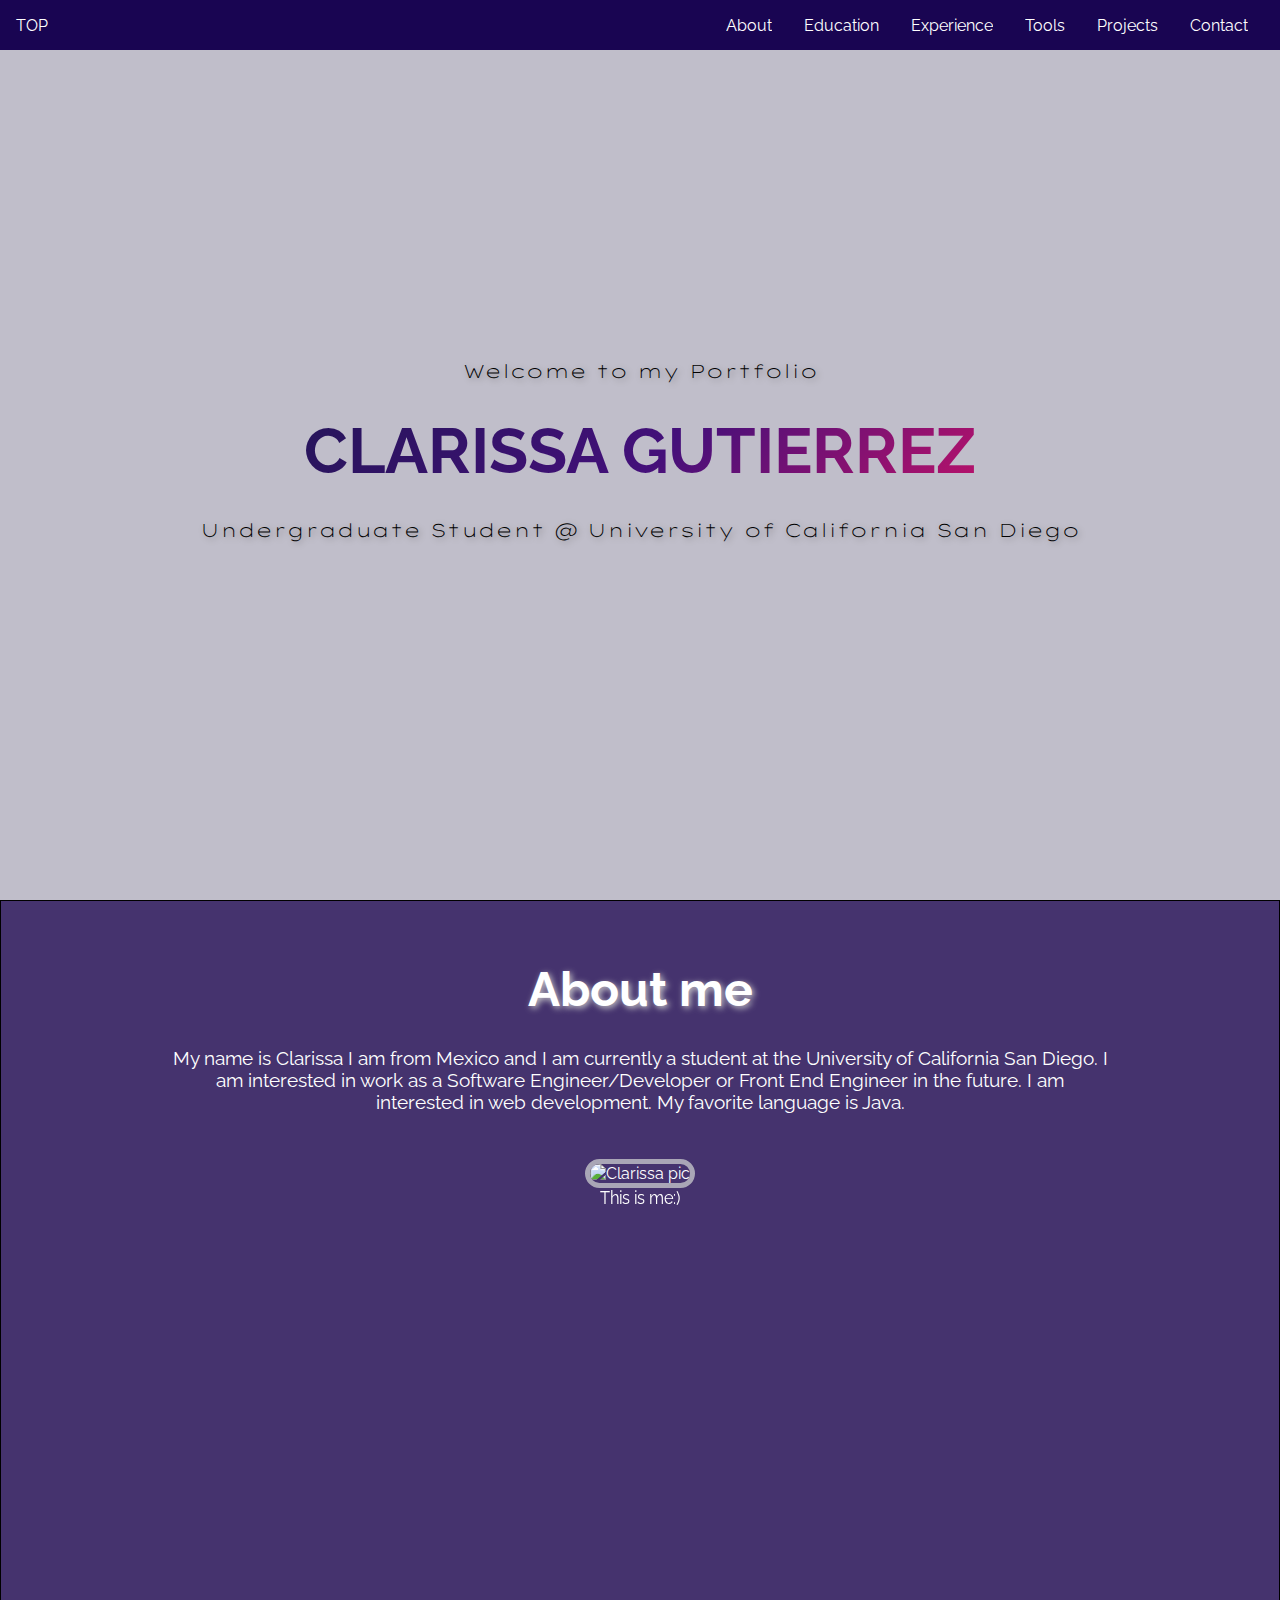
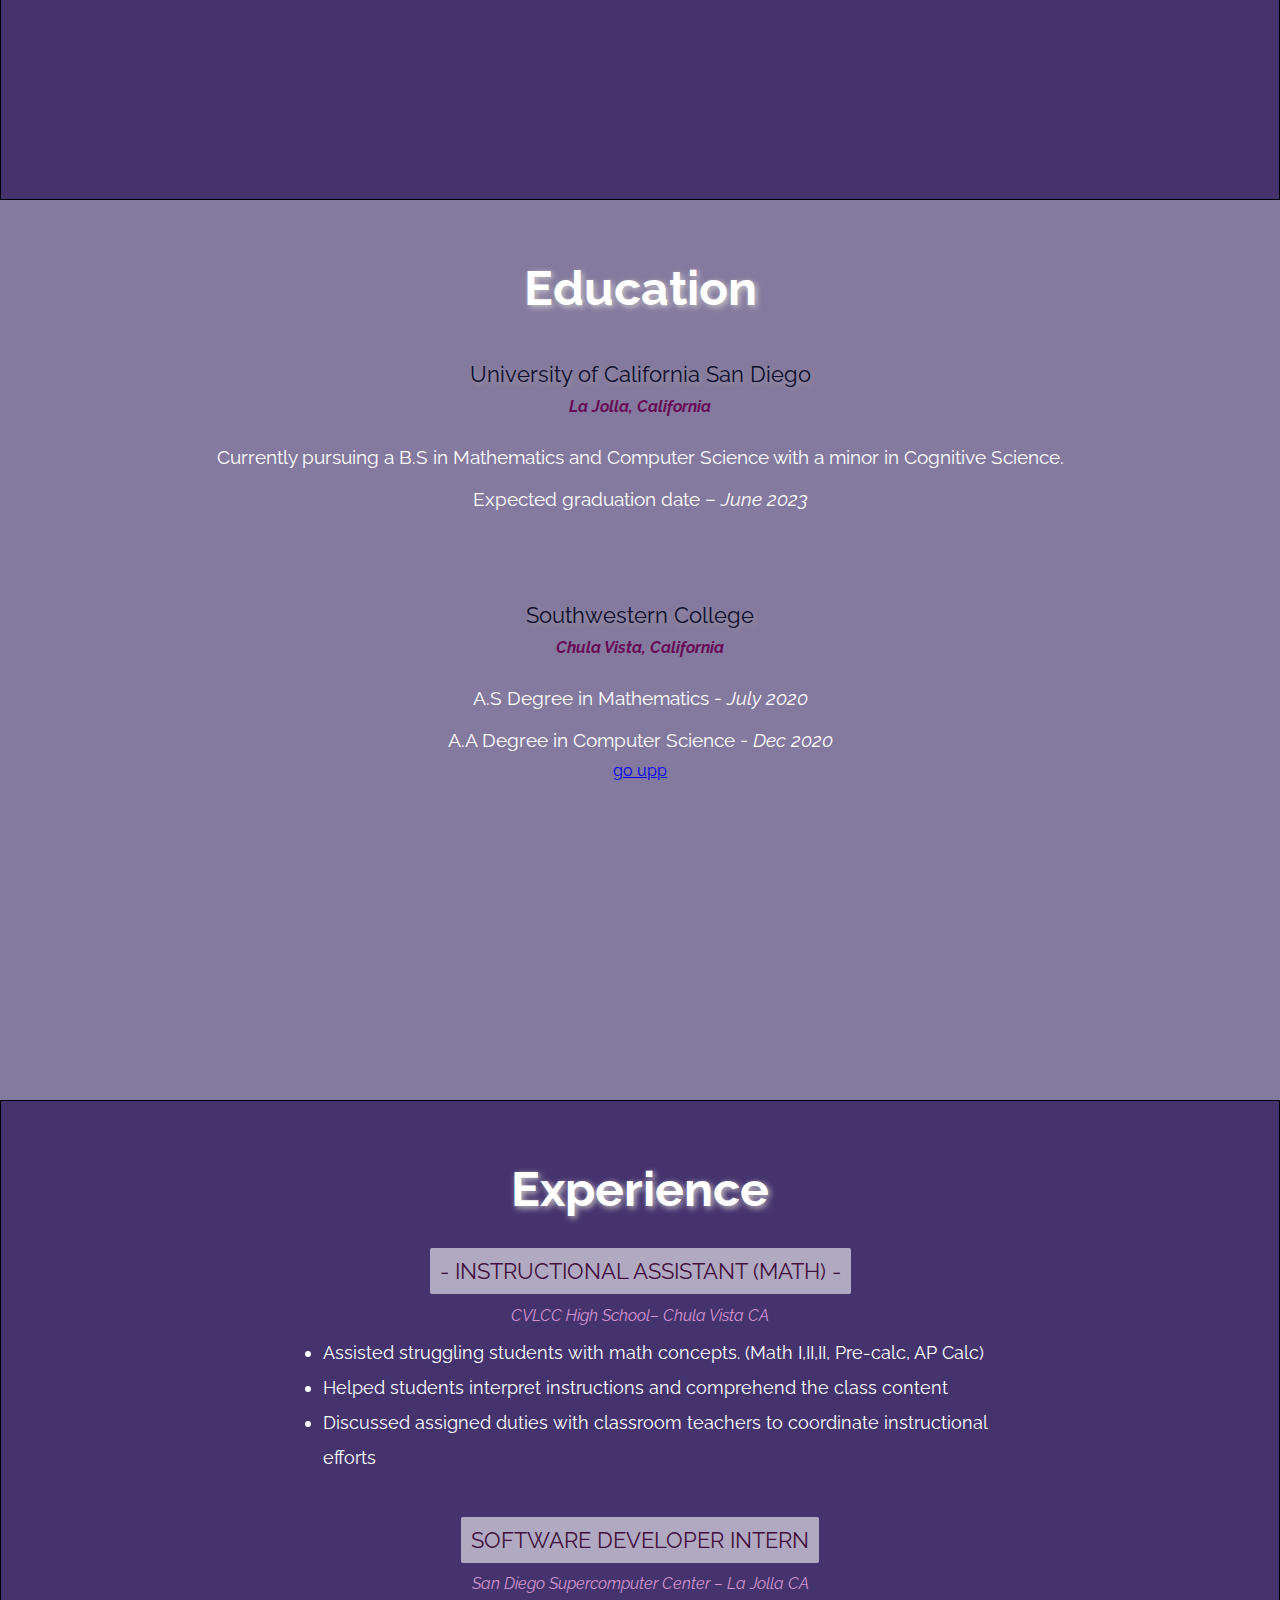
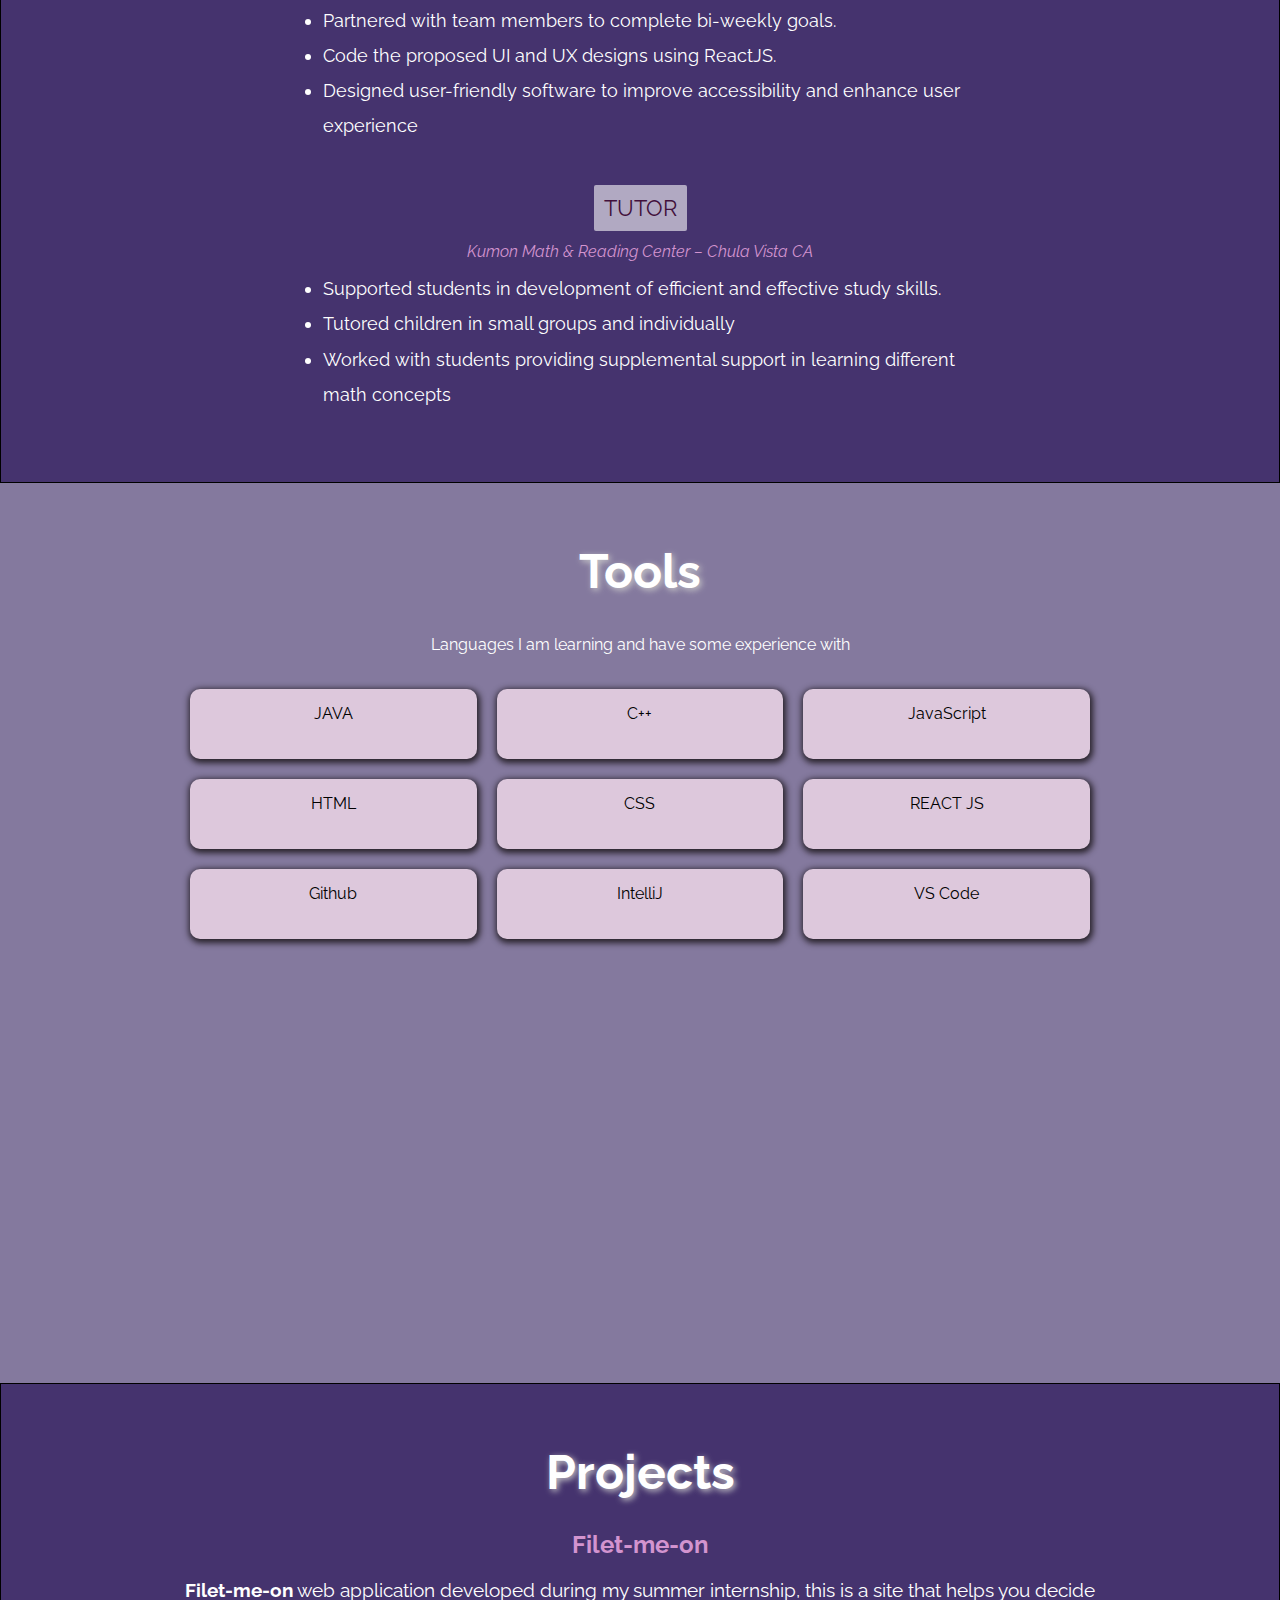
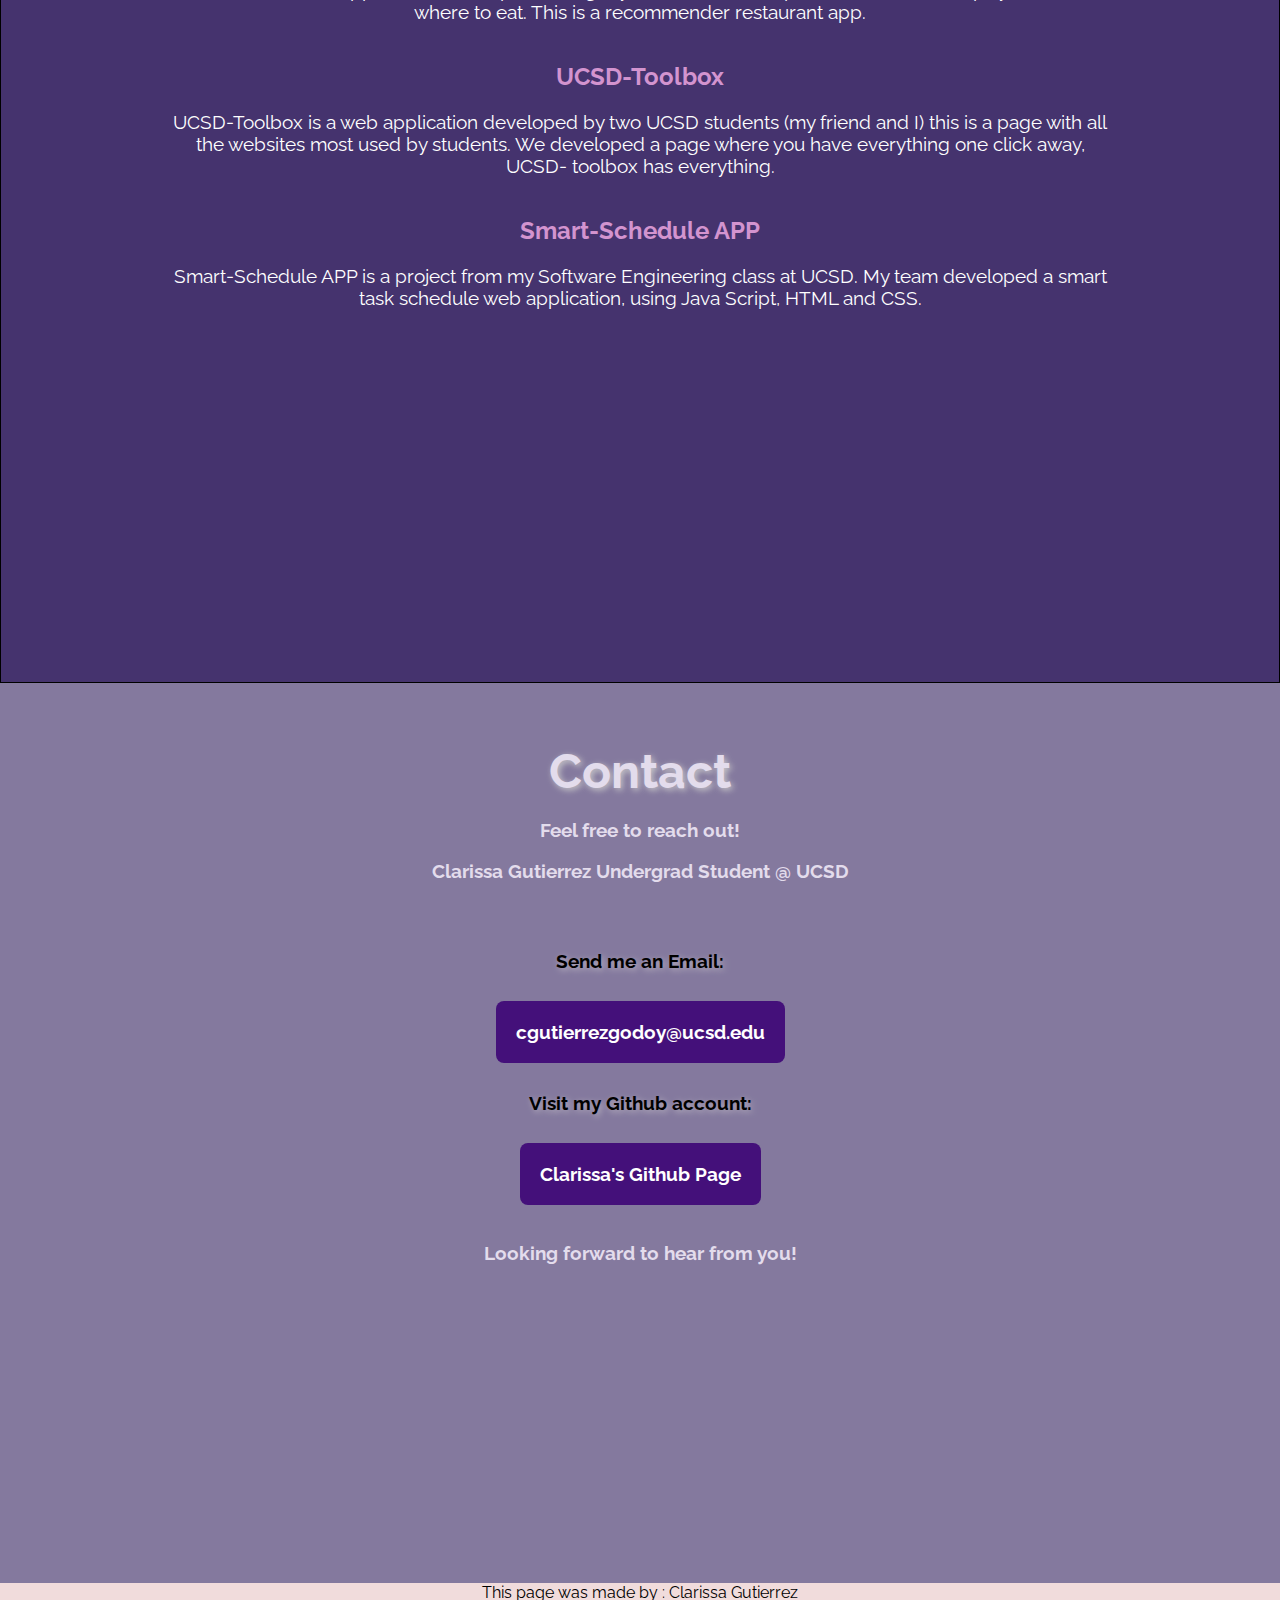
==== index.html @ 42a51a46 "changes to page with css" ====
<!DOCTYPE html>
<html lang="en">

<head>
    <meta charset="UTF-8">
    <meta name="viewport" content="width=device-width, initial-scale=1.0">
    
    <title>Clarissa's Portfolio</title>
    <link rel="icon"  href="sunfloweer.jpg">
    <link rel="stylesheet" href="sty.css" />

    <style>
        table,th,td {
            border: 1px black solid;
        }
        /* body{
            position: absolute;
        } */
    </style>
</head>

<body>
    <header>
        <!-- <nav class="navbar">
            <a href="#About">About</a>
            <a href="#Education">Education</a>
            <a href="#Experience">Experience</a>
            <a href="#Skills">Skills</a>
            <a href="#Projects">Projects</a>
            <a href="#Contact">Contact</a>

        </nav> -->
        <section class="top-nav">
            <div><a href="#" class="topp">TOP</a></div>
            <input id="menu-toggle" type="checkbox" />
            <label class='menu-button-container' for="menu-toggle">
            <div class='menu-button'></div>
            </label>
            <ul class="menu">
                <li><a href="#About">About</a></li>
                <li> <a href="#Education">Education</a></li>
                <li><a href="#Experience">Experience</a></li>
                <li><a href="#Tools">Tools</a></li>
                <li><a href="#Projects">Projects</a></li>
                <li><a href="#Contact">Contact</a></li>
            </ul>
          </section>

        <!-- <nav class="navbar2">
            <ul class="nav-list">
                <li class="list-item" ><a href="#About">About</a></li>
                <li class="list-item"> <a href="#Education">Education</a></li>
                <li class="list-item" ><a href="#Experience">Experience</a></li>
                <li class="list-item"><a href="#Projects">Projects</a></li>
                <li class="list-item"><a href="#Contact">Contact</a></li>
            </ul>
        </nav> -->
  
    </header>

    <main>
    <div id="welcome">
        <h3 class="wel-mini">Welcome to my Portfolio </h3>
        <!-- <h1 class="name"> Clarissa Gutierrez </h1> -->
        <h1 class="animate-charcter"> Clarissa Gutierrez</h1>
        <h3 class="wel-mini">Undergraduate Student @ University of California San Diego</h3>
    </div>

        <!-- <a href="experiments.html">Experiments (all extra tags in here)</a> -->
        <section id="About">
            <h2>About me</h2>
            <p class="text">My name is Clarissa I am from Mexico and I am currently a student at the University of California San Diego. I am interested in 
                work as a Software Engineer/Developer or Front End Engineer in the future. I am interested in web development. My favorite 
            language is Java.</p>

            <figure>
                <img src="SS.png" alt="Clarissa pic" width="205" height="250" class="pic">
                <figcaption>This is me:)</figcaption>
            </figure>
        </section>

        <section id="Education">
            <h2>Education </h2>
            <h3 class="unis">University of California San Diego</h3>
            <h4 class="location">La Jolla, California</h4>
            <p class="text" >Currently pursuing a <span>B.S in Mathematics and Computer Science</span> with a minor in Cognitive
                Science.
            </p>
            <p class="text">Expected graduation date – <i>June 2023</i></p>
            <br><br><br>

            <h3 class="unis">Southwestern College</h3>
            <h4 class="location">Chula Vista, California </h4>
            <p class="text"> A.S Degree in Mathematics - <i>July 2020</i> </p>
            <p class="text"> A.A Degree in Computer Science - <i>Dec 2020</i></p>


            <a href=#> go upp</a>
            
        </section>
        

        <section id="Experience">
            <h2>Experience</h2>
                <h4 class="job-title"><span> - INSTRUCTIONAL ASSISTANT (MATH) - </span></h4>
                <em class="place">CVLCC High School– Chula Vista CA</em>
                <ul class="box">
                    <li>Assisted struggling students with math concepts. (Math I,II,II, Pre-calc, AP Calc)</li>
                    <li>Helped students interpret instructions and comprehend the class content </li>
                    <li>Discussed assigned duties with classroom teachers to coordinate instructional efforts</li>
                </ul>

                <h4 class="job-title"><span>SOFTWARE DEVELOPER INTERN</span> </h4>
                <em class="place">San Diego Supercomputer Center – La Jolla CA</em>
                <ul class="box">
                    <li>Partnered with team members to complete bi-weekly goals.</li>
                    <li>Code the proposed UI and UX designs using ReactJS.</li>
                    <li>Designed user-friendly software to improve accessibility and enhance user experience</li>
                </ul>

                <h4 class="job-title"><span>TUTOR</span></h4>
                <em class="place">Kumon Math & Reading Center – Chula Vista CA</em>
                <ul class="box">
                    <li>Supported students in development of efficient and effective study skills.</li>
                    <li>Tutored children in small groups and individually</li>
                    <li>Worked with students providing supplemental support in learning different math concepts</li>
                </ul>

        </section>


        <section id="Tools">
            <h2>Tools</h2>
            <p>Languages I am learning and have some experience with</p>
            <!-- <ul>
                <li>Team Collaboration</li>
                <li>Software: Intellij, Eclipse,  VS Code </li>
                <li>GIT </li>
                <li>Bilingual</li>
            </ul> -->
            <br>


             <div class="card-container">
                 <div class="card">
                     <!-- <picture>
                        <img src="Logos/JAVA.png" alt="Java" width="100px" height="130px" >
                    </picture> -->
                     <p class="na"> JAVA</p>
                 </div>

                 <div class="card">
                    <p> C++</p>
                </div>
                <div class="card">
                    <p> JavaScript</p>
                </div>
                <div class="card">
                    <p> HTML</p>
                </div>
                <div class="card">
                    <p> CSS</p>
                </div>
                <div class="card">
                    <p> REACT JS</p>
                </div>
                <div class="card">
                    <p> Github </p>
                </div>
                <div class="card">
                    <p>IntelliJ</p>
                </div>
                <div class="card">
                    <p> VS Code</p>
                </div>

             </div>

        </section>


        <section id="Projects">
            <h2>Projects</h2>
            <h3 class="proj-name">Filet-me-on</h3>
                <p class="text"> <b>Filet-me-on</b> web application developed during my summer internship, this is a site that
                    helps you decide where to eat. This is a recommender restaurant app.</p><br>
            <h3 class="proj-name">UCSD-Toolbox</h3>
                <p class="text"> UCSD-Toolbox is a web application developed by two UCSD students (my friend and I) this is
                    a page with all the websites most used by students. We developed a page where you have
                    everything one click away, UCSD- toolbox has everything.</p><br>
            <h3 class="proj-name">Smart-Schedule APP</h3>
                <p class="text"> Smart-Schedule APP is a project from my Software Engineering class at UCSD. My
                team developed a smart task schedule web application, using Java Script, HTML and CSS.</p>

        </section>




        <section id="Contact">
            <h2>Contact</h2>

            <h3>Feel free to reach out!</h3><br>
            <h3>Clarissa Gutierrez Undergrad Student @ UCSD</h3>
            <br><br>
            <h3 class="personal">Send me an Email: </h3><br>
                <h3><a class="personal-data" href="mailto:cgutierrezgodoy@ucsd.edu">cgutierrezgodoy@ucsd.edu</a></h3>
                <br>
            

            <h3 class="personal" >Visit my Github account:</h3><br>
            <h3 ><a class="personal-data" href="https://github.com/clarissagtz"> Clarissa's Github Page</a></h3>

            <br><br>
            <br>
            <h3>Looking forward to hear from you!</h3>
        </section>
        
    </main>

    <footer>
        This page was made by : Clarissa Gutierrez
    </footer>


</body>

</html>
---- sty.css ----
@import url('https://fonts.googleapis.com/css2?family=Noto+Sans+Symbols+2&&family=Lexend+Zetta:wght@100;200;400&family=Mulish:wght@500;700&family=Quicksand:wght@300;600&family=Raleway:wght@100;300&display=swap');
:root{
    --onecolor: #ffffff;
}
*, *::before, *::after {
    box-sizing: border-box;
  }

  /*this works for hamburger menu */
  .top-nav {
    display: flex;
    flex-direction: row;
    align-items: center;
    justify-content: space-between;
    background-color: #190552;
    --background: linear-gradient(to left,  #190552, #ff1361 );
    color: #FFF;
    height: 50px;
    padding: 1em;
    position: fixed;
    width: 100%;
  }
  
  .menu {
    display: flex;
    flex-direction: row;
    list-style-type: none;
    margin: 0;
    padding: 0;
    
  }
  .menu > li {
    margin: 0 1rem;
    overflow: hidden;
    --background-color: #d394cf;
  }
  .menu li a{
    color: white;
    text-decoration: none;
  }
  .menu li a:hover{
    --background-color: #d394cf;
    color:#d394cf;
    text-decoration: none;
  }    
  
  /* menu icon when page is small */
  .menu-button-container {
    display: none;
    height: 100%;
    width: 30px;
    cursor: pointer;
    flex-direction: column;
    justify-content: center;
    align-items: center;
  }
  
  #menu-toggle {
    display: none;
  }
  
  .menu-button,
  .menu-button::before,
  .menu-button::after {
    display: block;
    background-color: #fff;
    position: absolute;
    height: 4px;
    width: 30px;
    transition: transform 400ms cubic-bezier(0.23, 1, 0.32, 1);
    border-radius: 2px;
  }
  
  .menu-button::before {
    content: "";
    margin-top: -8px;
  }
  
  .menu-button::after {
    content: "";
    margin-top: 8px;
  }
  
  #menu-toggle:checked + .menu-button-container .menu-button::before {
    margin-top: 0px;
    transform: rotate(405deg);
  }
  
  #menu-toggle:checked + .menu-button-container .menu-button {
    background: rgba(255, 255, 255, 0);
  }
  
  #menu-toggle:checked + .menu-button-container .menu-button::after {
    margin-top: 0px;
    transform: rotate(-405deg);
  }

   /*END of hamburger menu */
   .topp{
     text-decoration: none;
     color:white;
   }
   .topp:hover{
     color:#d394cf;
   }


    footer{
        text-align: center;
        background-color: rgb(241, 220, 220);
    }
    /* maybe update this in experiments
    transform and transitio*/
    figcaption{
        transform: scaleY(1.1);   
    }

.animate-charcter
{
    text-transform: uppercase;
    background-image: linear-gradient(
        -225deg,
        #231557 0%,
        #44107a 29%,
        #ff1361 67%,
        #312061 100%
    );
    background-size: auto auto;
    background-clip: border-box;
    background-size: 200% auto;
    color: #fff;
    background-clip: text;

    -webkit-background-clip: text;
    -webkit-text-fill-color: transparent;
    animation: textclip 2s linear infinite;
    display: inline-block;
    font-size: 4rem;
    padding-top: 30px;
    padding-bottom: 30px;

  /* border: 2px solid red; */
}
@keyframes textclip {
  to {
    background-position: 200% center;
  }
}
body{
    margin:0;
    /* font-family: "Quicksand", serif; */
    font-family: "Raleway", serif; 
}
.pic{
    border-radius: 100px;
    border: 5px solid rgb(169, 166, 182);
    margin-top: 20px;
}
#welcome{
    margin: 0px;
    height: 100vh;
    --background-image: url(color.png);
    
    background-color: rgb(192, 190, 202);
    font-family: "Raleway", serif;
    color:black;
    background-size: cover;
    background-position: center;
    background-repeat: no-repeat;
    display: flex;
    flex-direction: column;
    align-items: center;
    justify-content: center;
}
h1, h2, h3{
    margin:0;
}
.wel-mini{
    font-family: 'Lexend Zetta';
    font-weight: 200;
    margin:0;
    text-shadow: 2px 2px 6px #848086;
    --border: 3px solid blue;
}
#About, #Experience, #Projects{
    text-align: center;
    padding: 120px 50px 120px 50px;
    border: 1px solid black;
    background-color: rgb(69, 51, 110);
    color:white; 
    margin: auto;
    

    min-height: 100vh;
    justify-content: center;
    margin: auto;
    padding-top: 40px;
}
#Experience{
    padding-bottom: 40px;
}
#Education, #Tools, #Contact{
    text-align: center;
    padding: 120px 50px 120px 50px;
    /* background-color: rgb(54, 116, 116); */
    background-color: rgb(132, 121, 158);
    color:white; 

    /*Make height of section page size*/
    min-height: 100vh;
    justify-content: center;
    margin: auto;
    padding-top: 40px;
}
h2{ 
    padding: 20px;
    font-size: 3rem;
    text-shadow: 2px 2px 6px #c9c9c9;
}
.text{
    /* border: 1px solid black; */
    margin: auto;
    max-width: 80ch;
    padding: 10px;
    font-size: 1.2rem;
 
}
.unis{
    font-size: 1.4em;
    font-weight: 400;
    color:rgb(12, 13, 44);
    padding-top: 25px;
    text-shadow: 2px 2px 6px #9f9da0;
    -border: 2px solid red;
}
.location{
    margin: 10px;
    padding-bottom: 10px;
    color: rgb(104, 11, 84);
    font-style: italic;
    --border: 2px solid blue ;
}

.job-title span{
    color: rgb(66, 16, 60) ;
    background-color: rgba(255, 255, 255, 0.582);
    border-radius: 2px;
    padding: 10px;
    font-size: 1.4em;
    font-weight: 400;
}
.place{
    color:#d394cf;
}

.box{ /*this box class can be replace with elemetn ul (if not used anywhere else*/
    font-size: 1.1rem;
    max-width: 65ch;
    text-align: left;
    margin: auto;
    padding-top: 10px;
    line-height:2em;
    padding-bottom: 30px;
    --border: 2px solid salmon;
    
}
.proj-name{
    /* border: 2px solid  green; */
    padding: 10px;
    color:#d394cf;
    font-size: 1.5rem;
}
.navbar {
    overflow: hidden;
    position: fixed;
    top: 0;
    width: 100%;
    /* align-items: center; this tings fixed the white hover  */
    background-color: rgb(25, 5, 82);
    display: flex;
    justify-content: space-around; /* this and flex together extends thorugh all the menu the links */
  }
.navbar a {
    float: left;
    display: block;
    color: #f2f2f2;
    text-align: center;
    padding: 14px 16px;
    text-decoration: none;
    font-size: 17px;
    width: 100%; /* this makes the hover ancho */
    transition: all 0.5s ease-out; 
  }
.navbar a:hover {
    background: #ddd;
    color: black;
  }
.card {
    background-color: #ddc8dc;
    border-radius: 10px;
    color: white;
    width: 100%;
    height: 70px; 
    box-shadow: 1px 2px 6px 2px rgb(39, 33, 41);
    margin: auto;
  }
.card-container {
    display: grid;
    grid-gap: 20px;
    grid-template-columns: repeat(3, 1fr);
    max-width: 900px;
    margin: 0 auto;
  }

  .card p{
      /* font-size: 1.5rem; */
      font-size: auto;
      margin: auto;
      padding-top: 15px;
      color: black;      
    }
    .personal-data{
      color:white;
      background-color: #44107a;
      width: 150px;
      margin:auto;

      padding: 20px;
      border-radius: 8px;  
      text-decoration: none;
    }
    .personal{
      font-size: 400;
      color:black;
      padding:30px;
      text-shadow: 2px 2px 6px #bcb7c2;
    }
    #Contact{
      color: rgb(227, 220, 236);
    }


/* need to take care of menu on top when screen is small , 760 */
@media only screen and (max-width:880px){
    .menu-button-container {
        display: flex;
      }
    
      .menu {
        position: absolute;
        top: 0;
        margin-top: 50px;
        left: 0;
        flex-direction: column;
        width: 100%;
        justify-content: center;
        align-items: center;
      }
    
      #menu-toggle ~ .menu li {
        height: 0;
        margin: 0;
        padding: 0;
        border: 0;
        transition: height 400ms cubic-bezier(0.23, 1, 0.32, 1);
      }
    
      #menu-toggle:checked ~ .menu li {
        border: 1px solid rgb(103, 77, 133);
        height: 2.5em;
        padding: 0.5em;
        transition: height 400ms cubic-bezier(0.23, 1, 0.32, 1);
      }
    
      .menu > li {
        display: flex;
        justify-content: center;
        margin: 0;
        padding: 0.5em 0;
        width: 100%;
        color: white;
        background-color: #190552;
        
      }
    
      .menu > li:not(:last-child) {
        border-bottom: 1px solid #444;
      }


    h1{
        margin:0;
    }
    #welcome{
        text-align: center;
    }
    .wel-mini{
        font-family: 'Lexend Zetta';
        font-weight: 100;
        margin: 40px;
        text-align: center; 
    }
    .text{
        -border: 1px solid black;
        margin: auto;
        max-width: 60ch;
        padding: 10px;
        font-size: 1rem;
    }
    .exp{
        margin: 20px;
    }
    .job-title span{
        font-size: 0.9rem;
    }
    .navbar{
        height: auto;
        flex-wrap: wrap;
        width: 100%;
    }
    .navbar a{
        /* width:auto; */
        width: 20%;
        align-items: center;
        font-size: 80%;
    }
    #About, #Experience, #Projects{
        min-height: 100vh;
        /* height: 1000px; */
        justify-content: center;
        margin: auto;
        padding-top: 60px;
    }
    #Experience{
        padding-bottom: 40px;
    }
    #Education, #Tools{
        min-height: 100vh;
        /* height: 1000px; */
        justify-content: center;
        margin: auto;
        padding-top: 60px;
    }
    .box{
        font-size: 0.9em;
        line-height:1.3em;
        padding-bottom: 20px;
    }
    .place{
        font-size: 0.8em;
    }
    .card p{ 
        font-size: auto;  /* small screens */
        margin: auto;
    }
}
/* for super super small screens */
@media only screen and (max-width:380px){
    
    .place{
        font-size: 0.3em;
    }
    .box{
        font-size: 0.7em;
        padding-bottom: 10px;
    }
    .job-title span{
        font-size: 0.5em;
    }
    .job-title{
        margin: 10px;
    }
    p{
        font-size: 0.7em;
    }
}
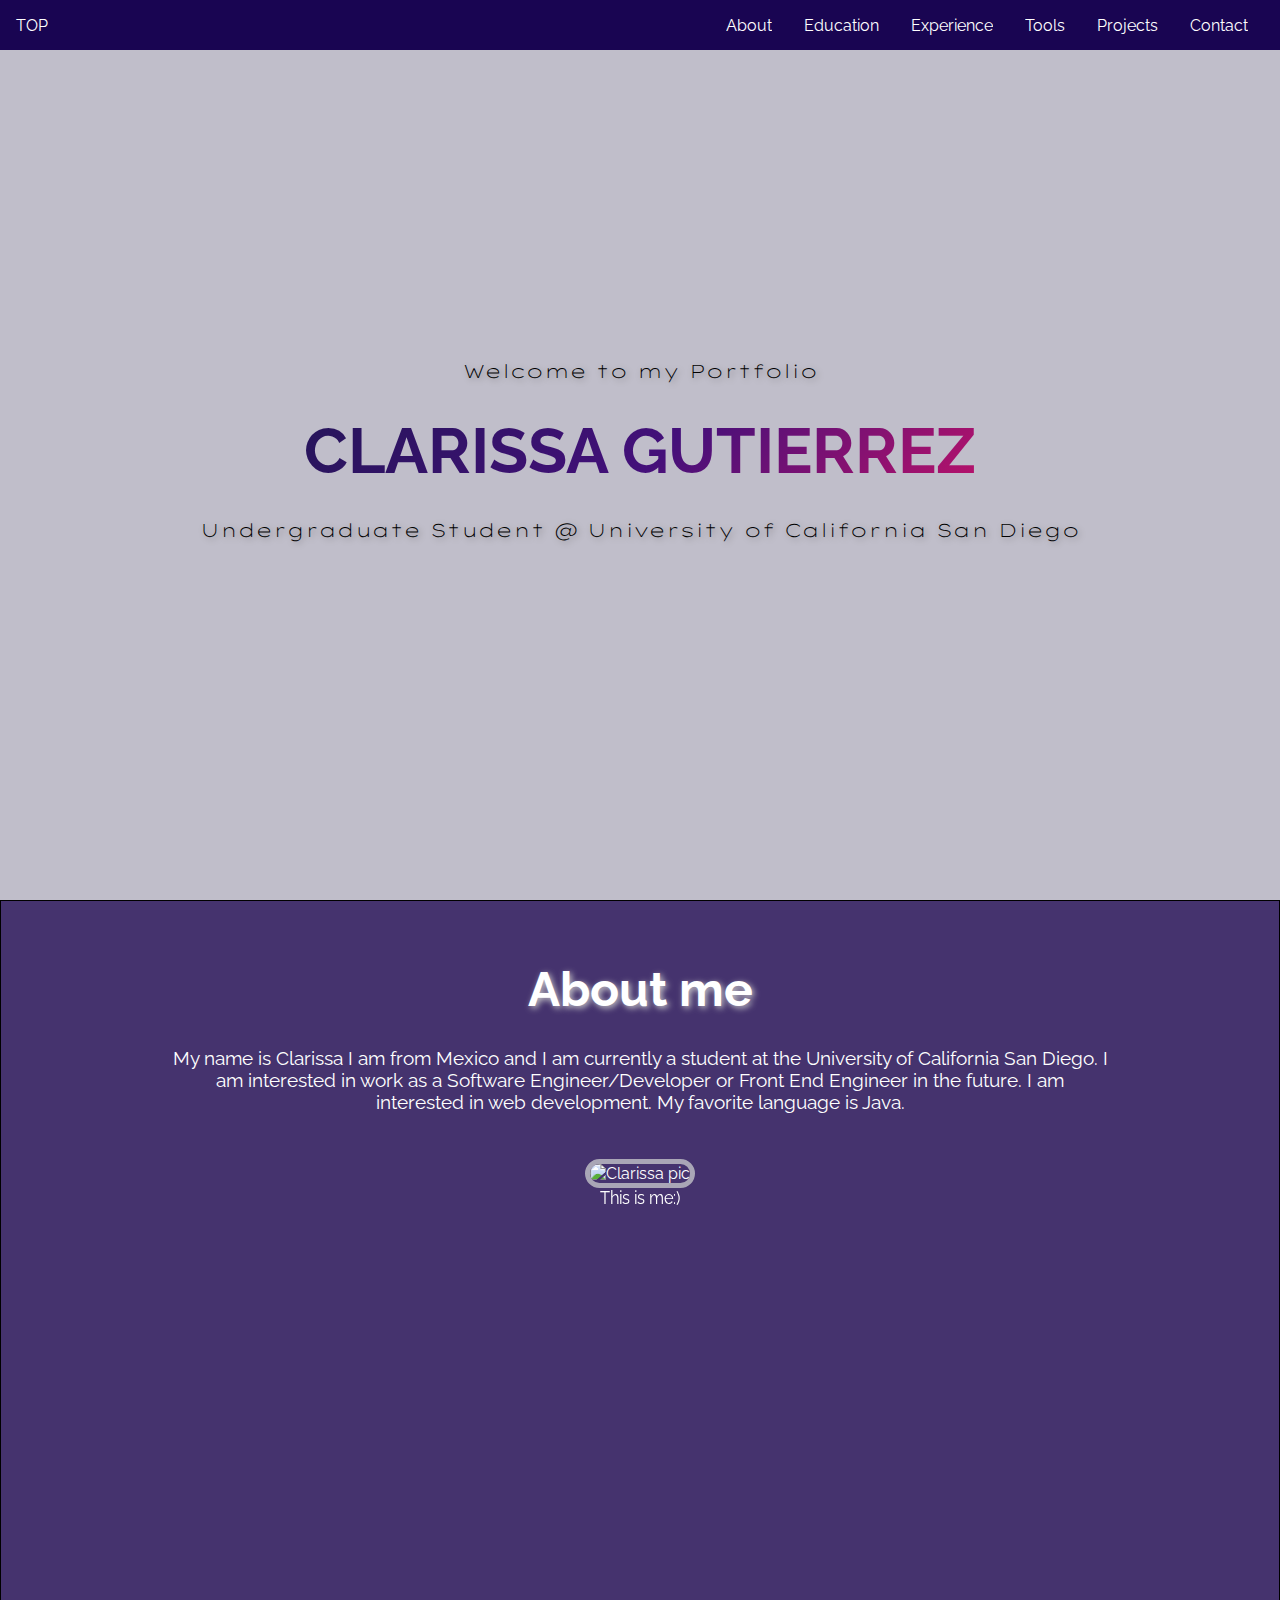
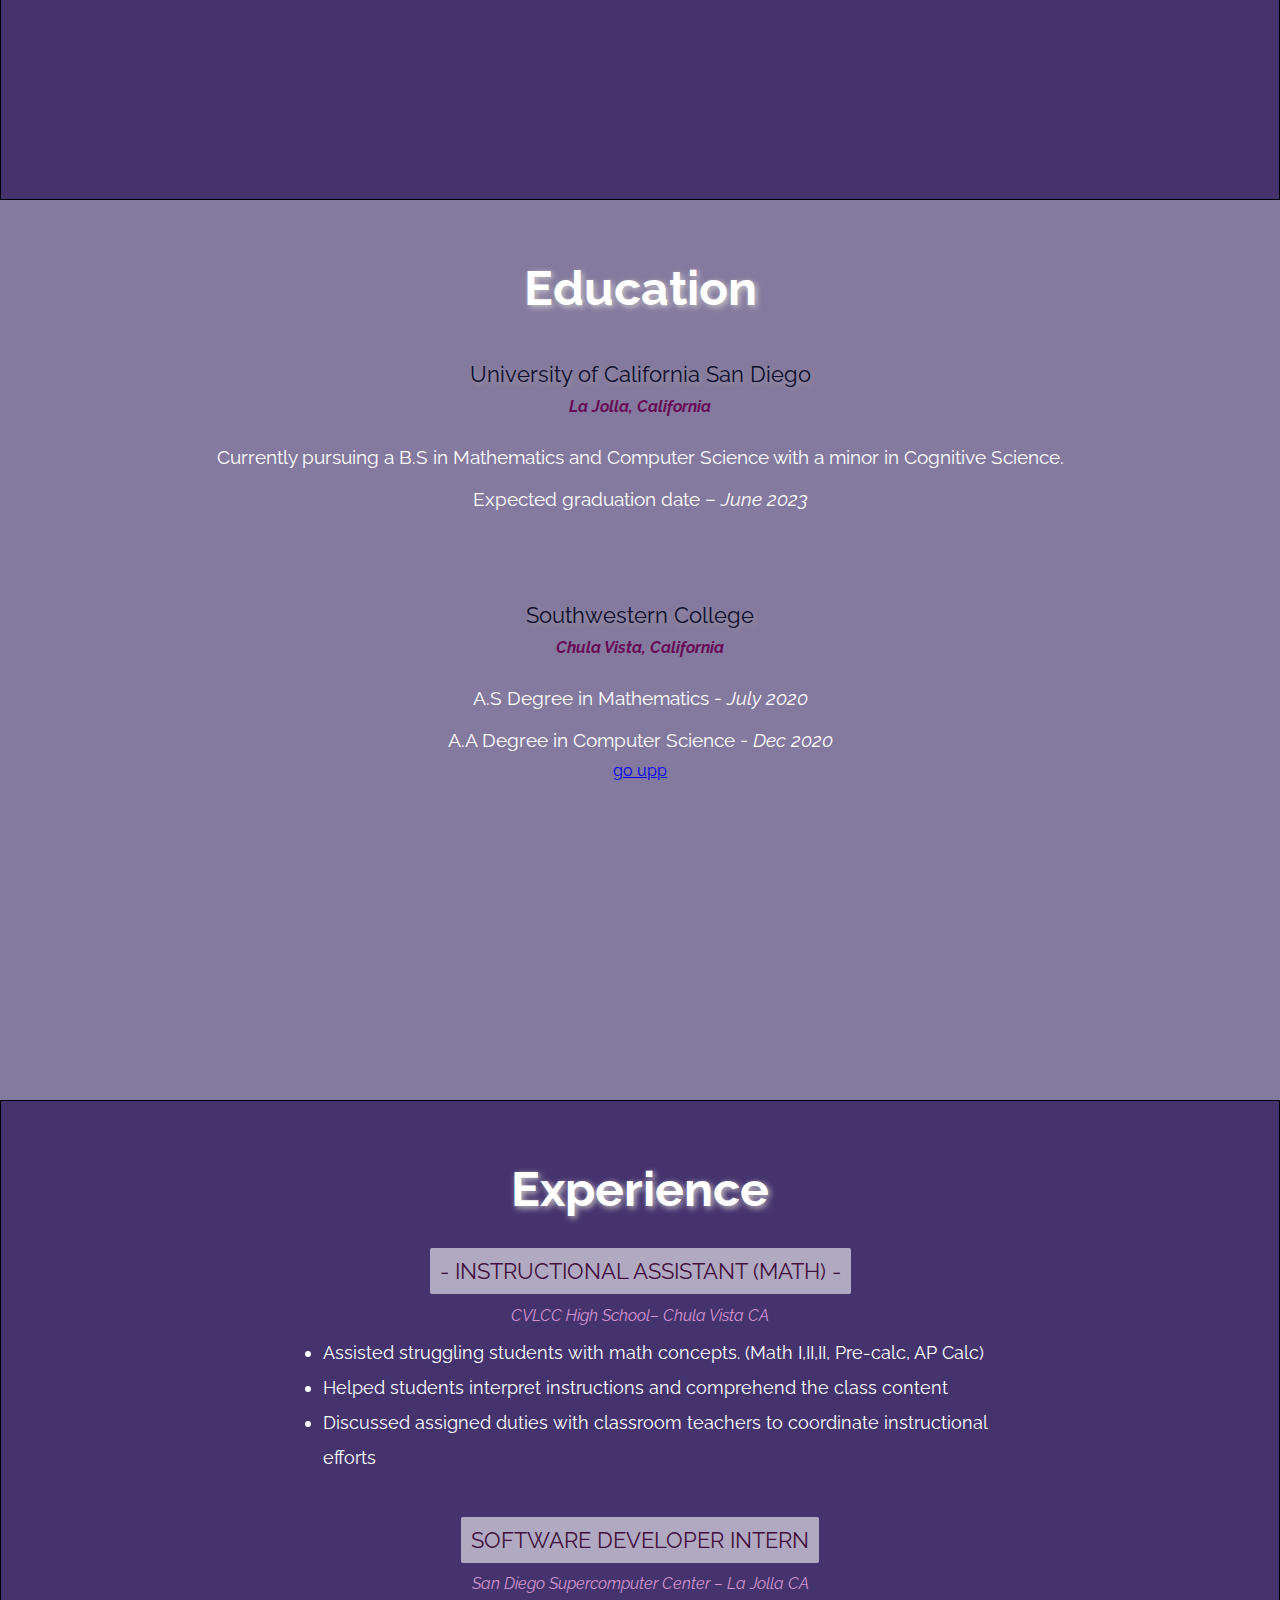
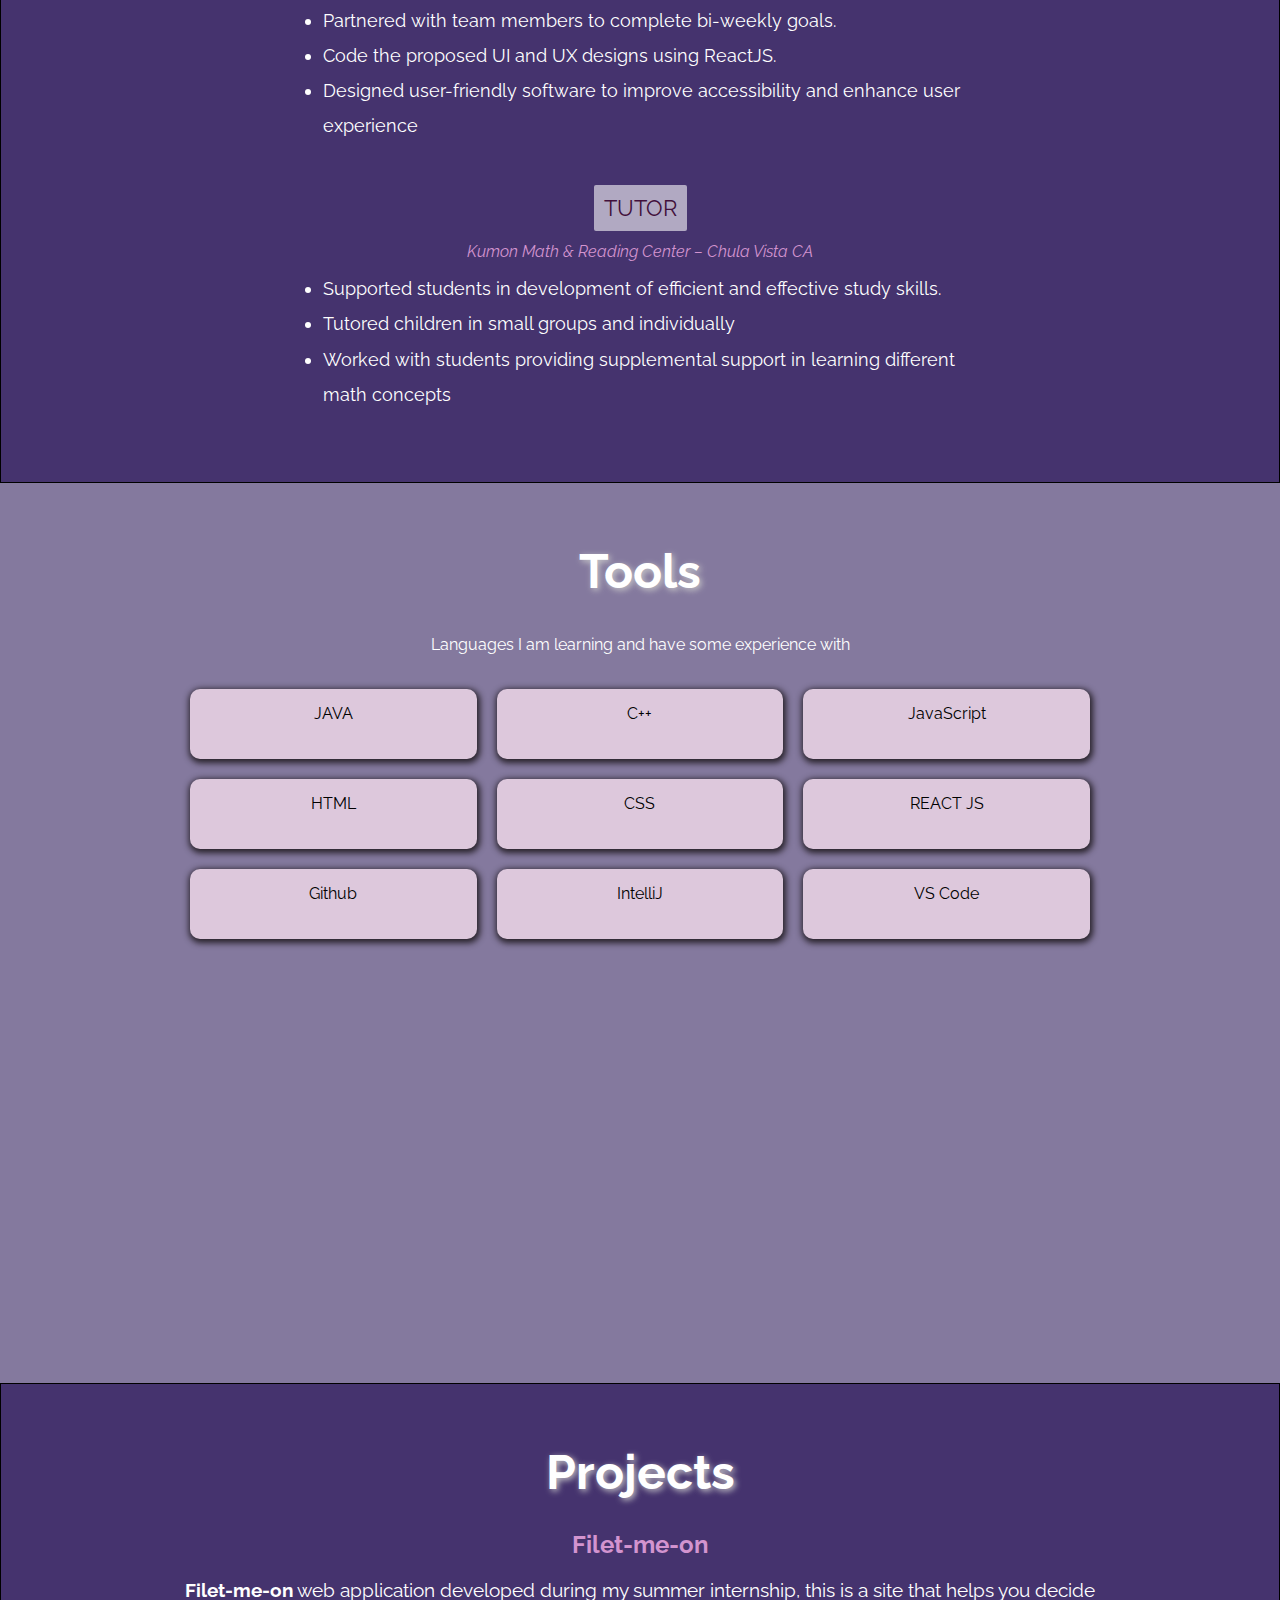
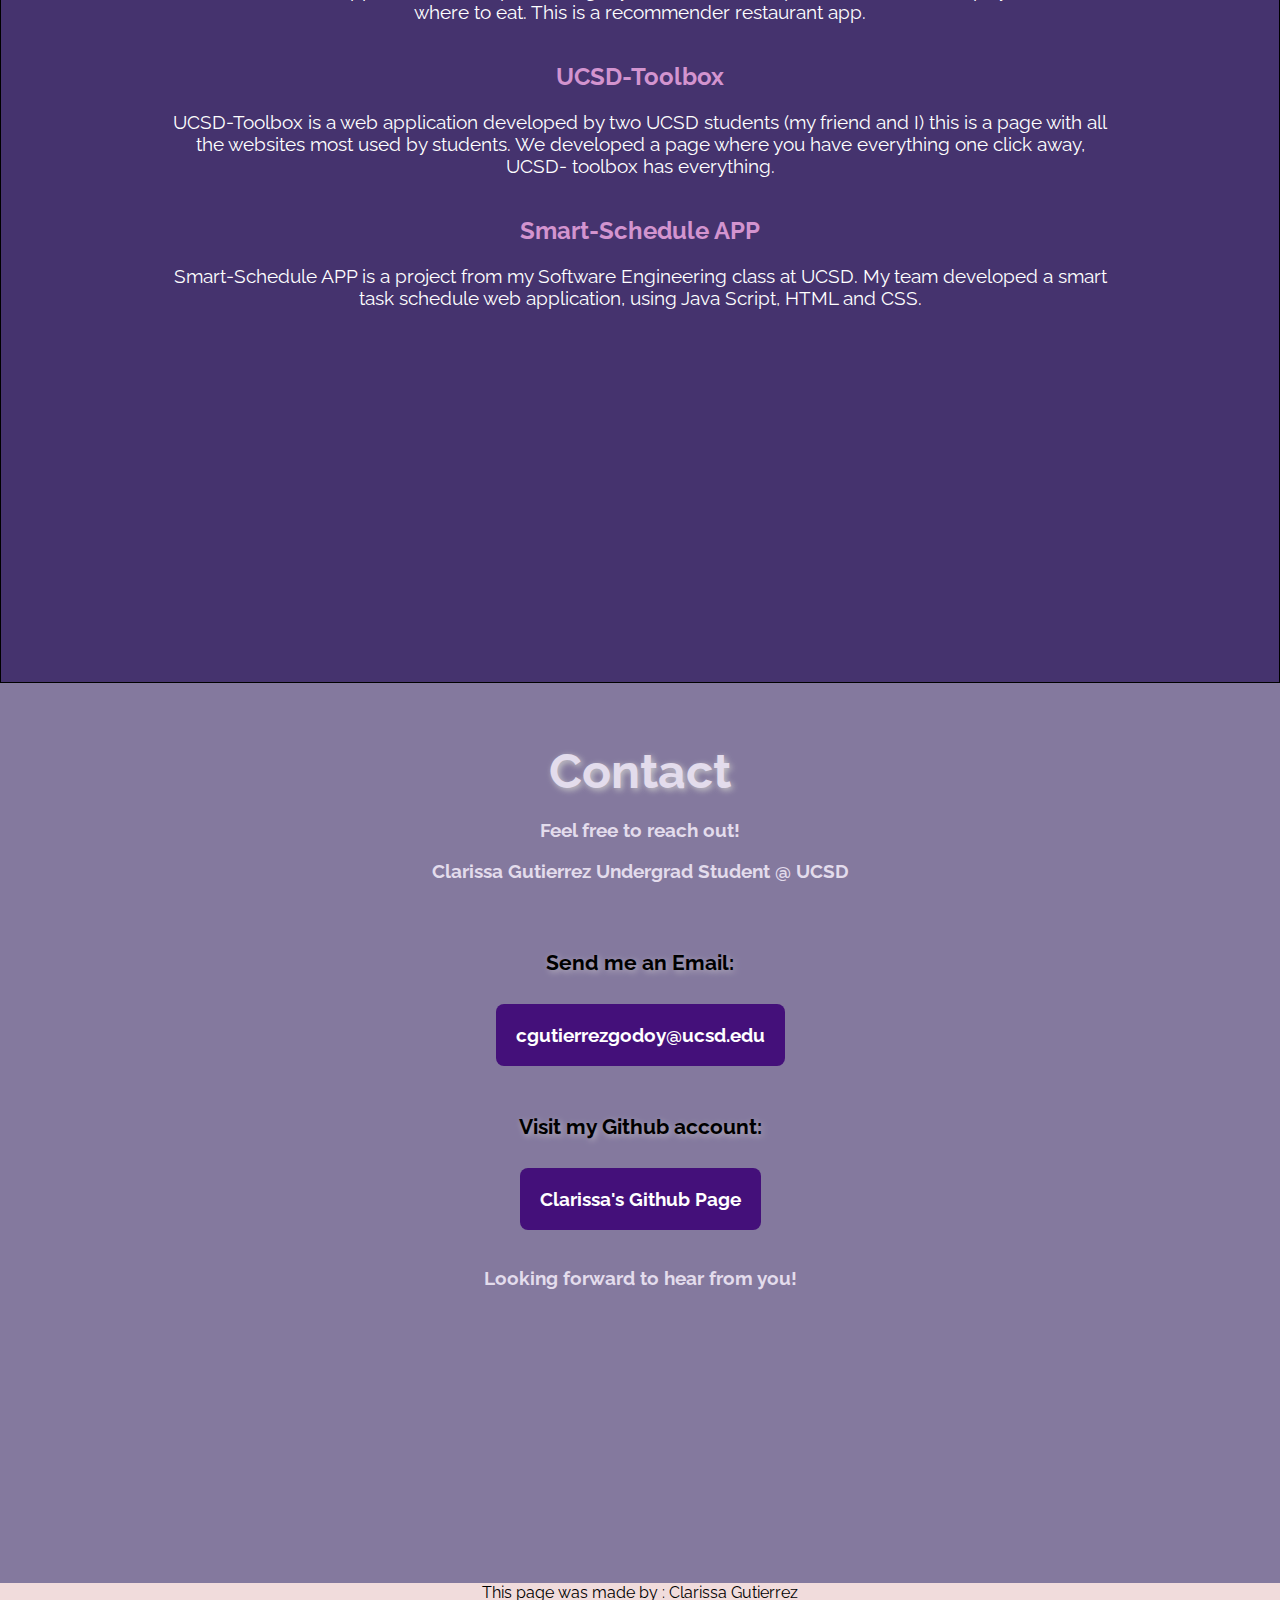
==== commit 2c3f0b0b: "solving css errors" ====
--- a/index.html
+++ b/index.html
@@ -7,7 +7,7 @@
     
     <title>Clarissa's Portfolio</title>
     <link rel="icon"  href="sunfloweer.jpg">
-    <link rel="stylesheet" href="sty.css" />
+    <link rel="stylesheet" href="sty.css">
 
     <style>
         table,th,td {
@@ -30,11 +30,11 @@
             <a href="#Contact">Contact</a>
 
         </nav> -->
-        <section class="top-nav">
+        <div class="top-nav">
             <div><a href="#" class="topp">TOP</a></div>
-            <input id="menu-toggle" type="checkbox" />
+            <input id="menu-toggle" type="checkbox">
             <label class='menu-button-container' for="menu-toggle">
-            <div class='menu-button'></div>
+            <span class='menu-button'></span>
             </label>
             <ul class="menu">
                 <li><a href="#About">About</a></li>
@@ -44,7 +44,7 @@
                 <li><a href="#Projects">Projects</a></li>
                 <li><a href="#Contact">Contact</a></li>
             </ul>
-          </section>
+        </div>
 
         <!-- <nav class="navbar2">
             <ul class="nav-list">
@@ -205,7 +205,7 @@
             <br><br>
             <h3 class="personal">Send me an Email: </h3><br>
                 <h3><a class="personal-data" href="mailto:cgutierrezgodoy@ucsd.edu">cgutierrezgodoy@ucsd.edu</a></h3>
-                <br>
+                <br><br>
             
 
             <h3 class="personal" >Visit my Github account:</h3><br>
--- a/sty.css
+++ b/sty.css
@@ -315,7 +315,6 @@
 
   .card p{
       /* font-size: 1.5rem; */
-      font-size: auto;
       margin: auto;
       padding-top: 15px;
       color: black;      
@@ -331,7 +330,7 @@
       text-decoration: none;
     }
     .personal{
-      font-size: 400;
+      font-size: 1.3rem;
       color:black;
       padding:30px;
       text-shadow: 2px 2px 6px #bcb7c2;
@@ -451,7 +450,6 @@
         font-size: 0.8em;
     }
     .card p{ 
-        font-size: auto;  /* small screens */
         margin: auto;
     }
 }
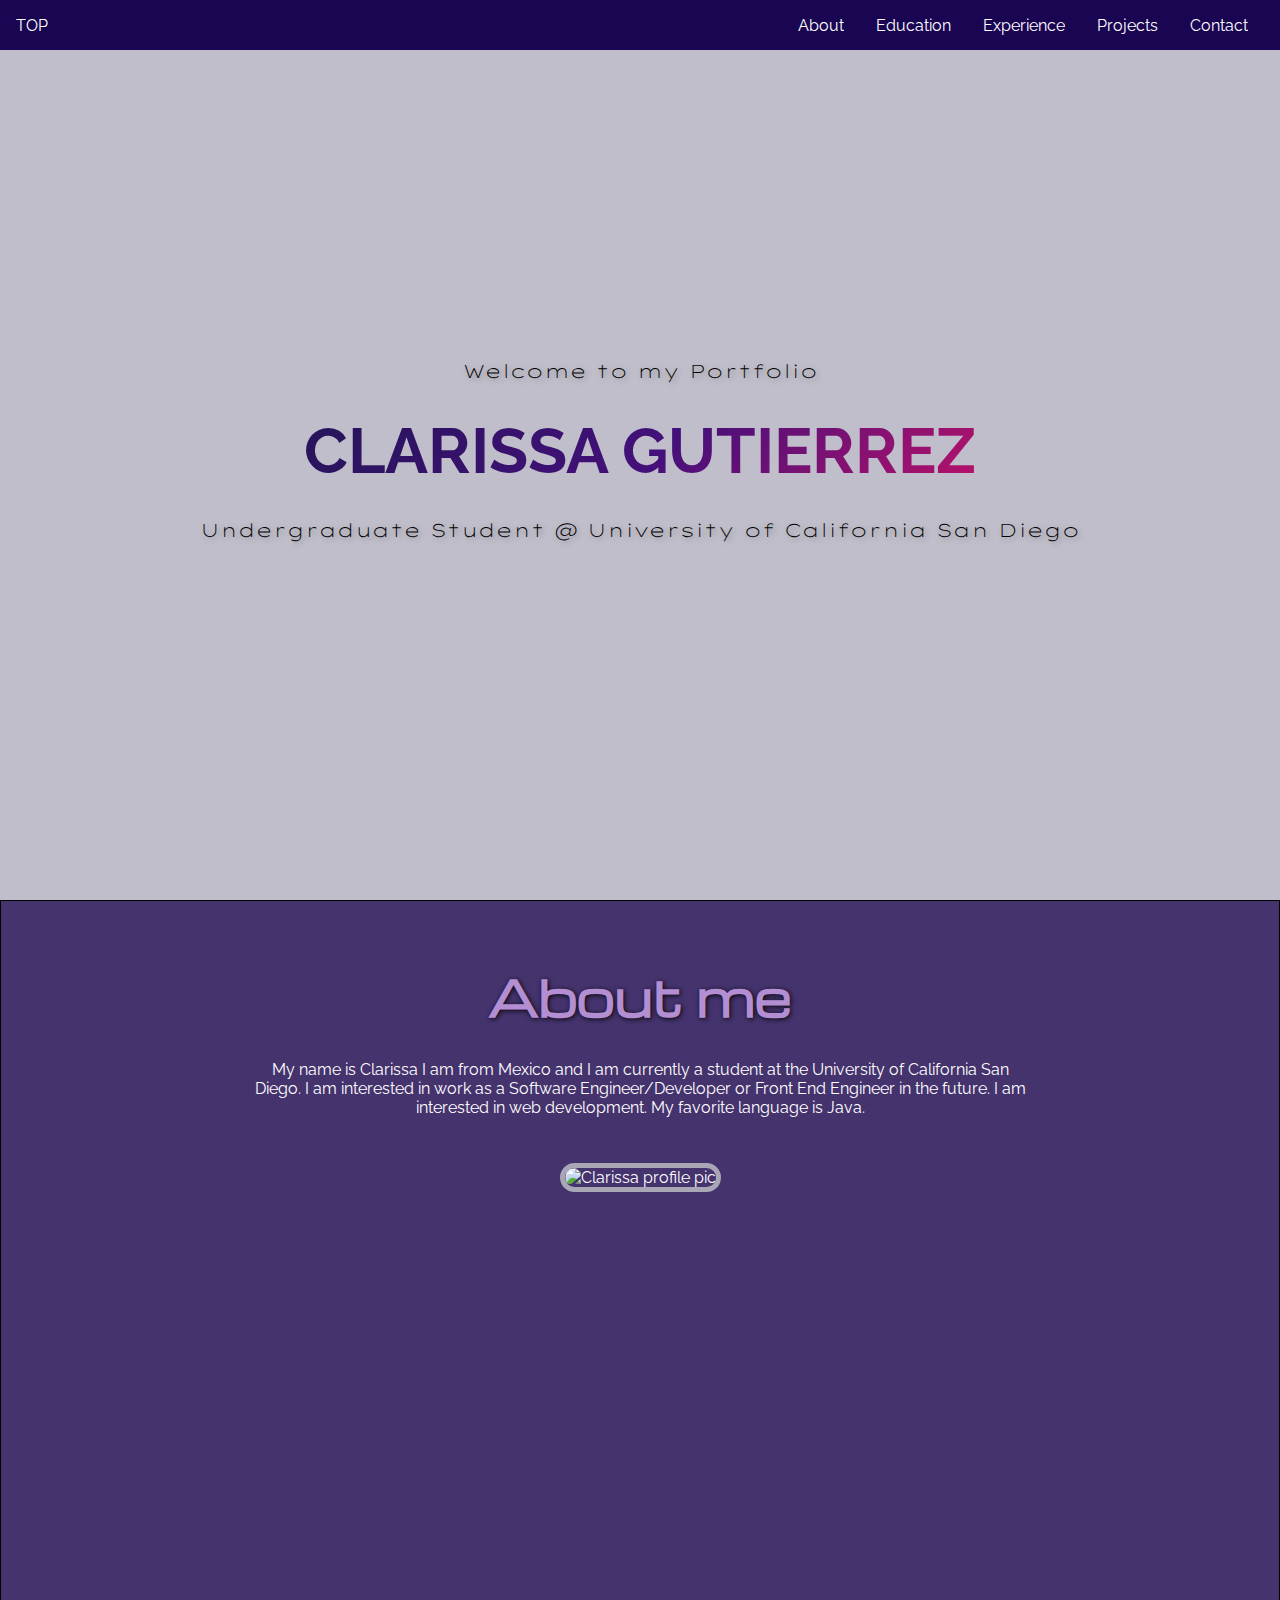
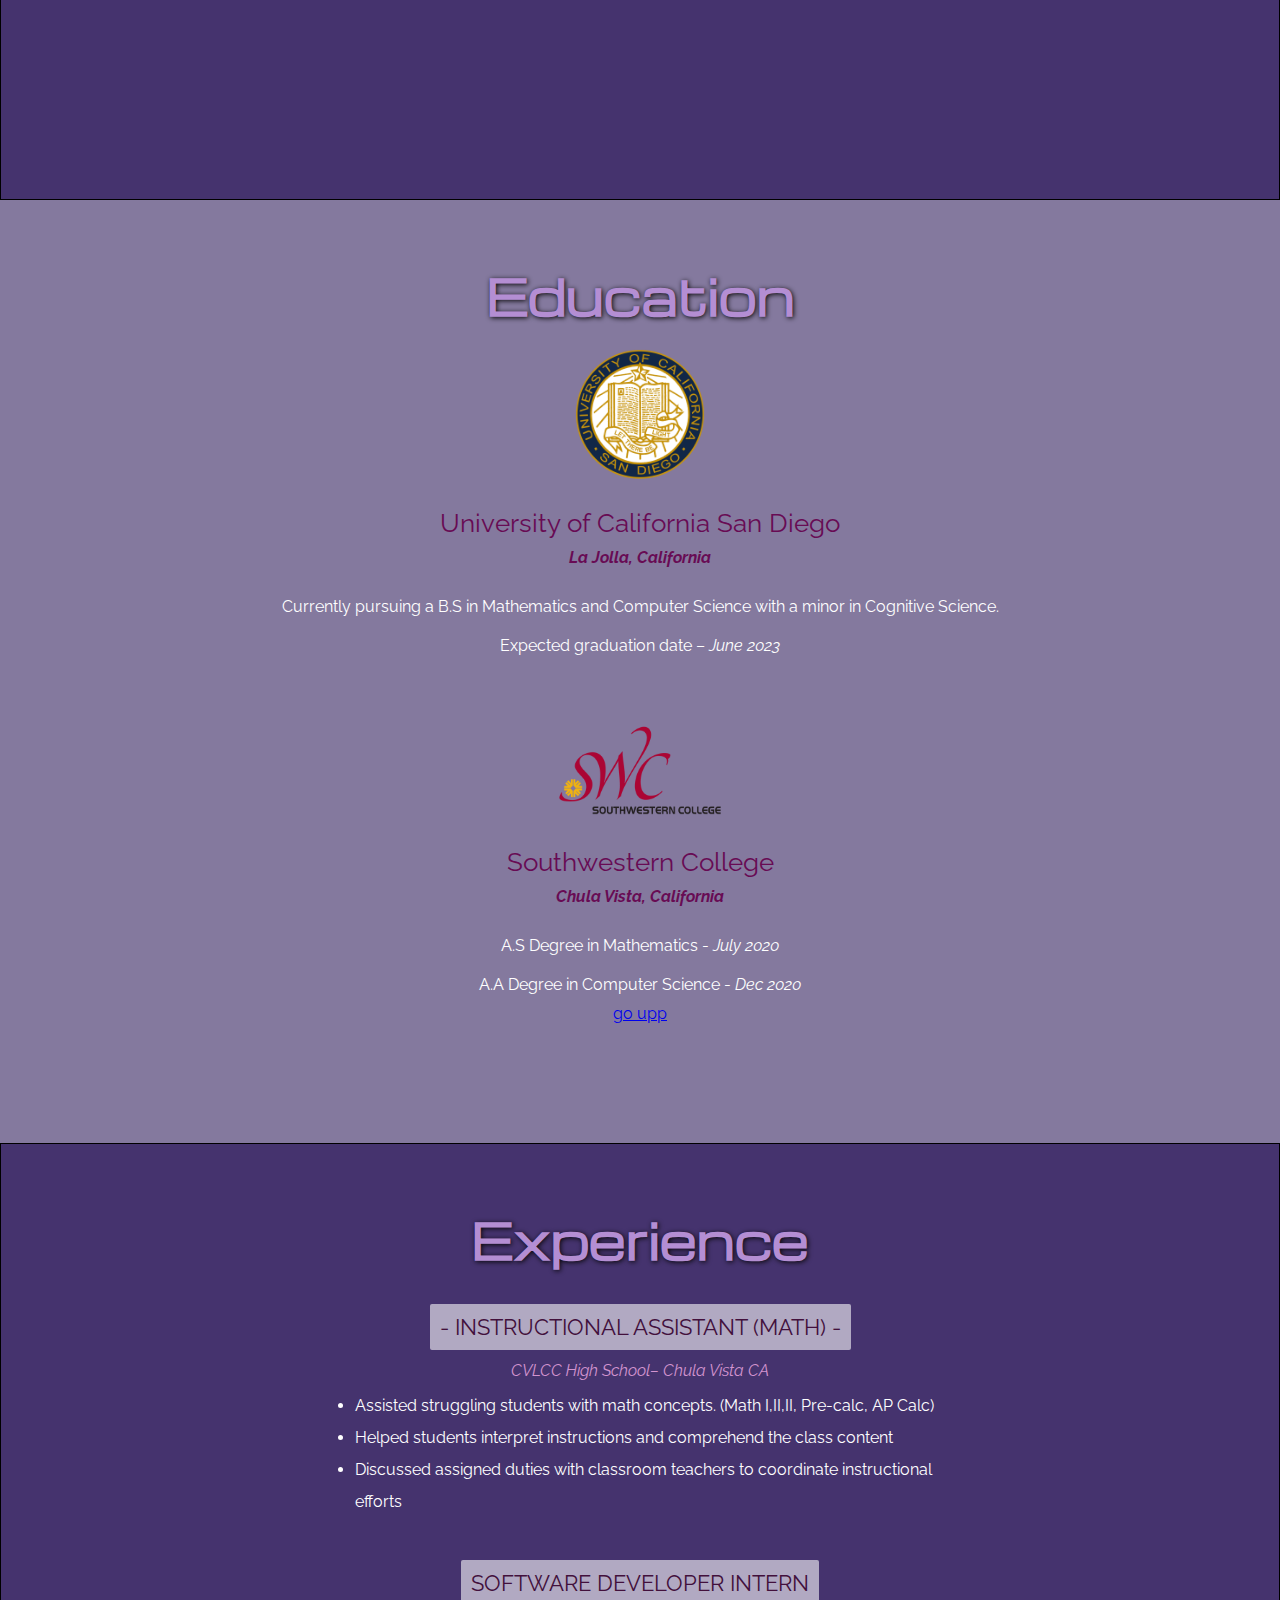
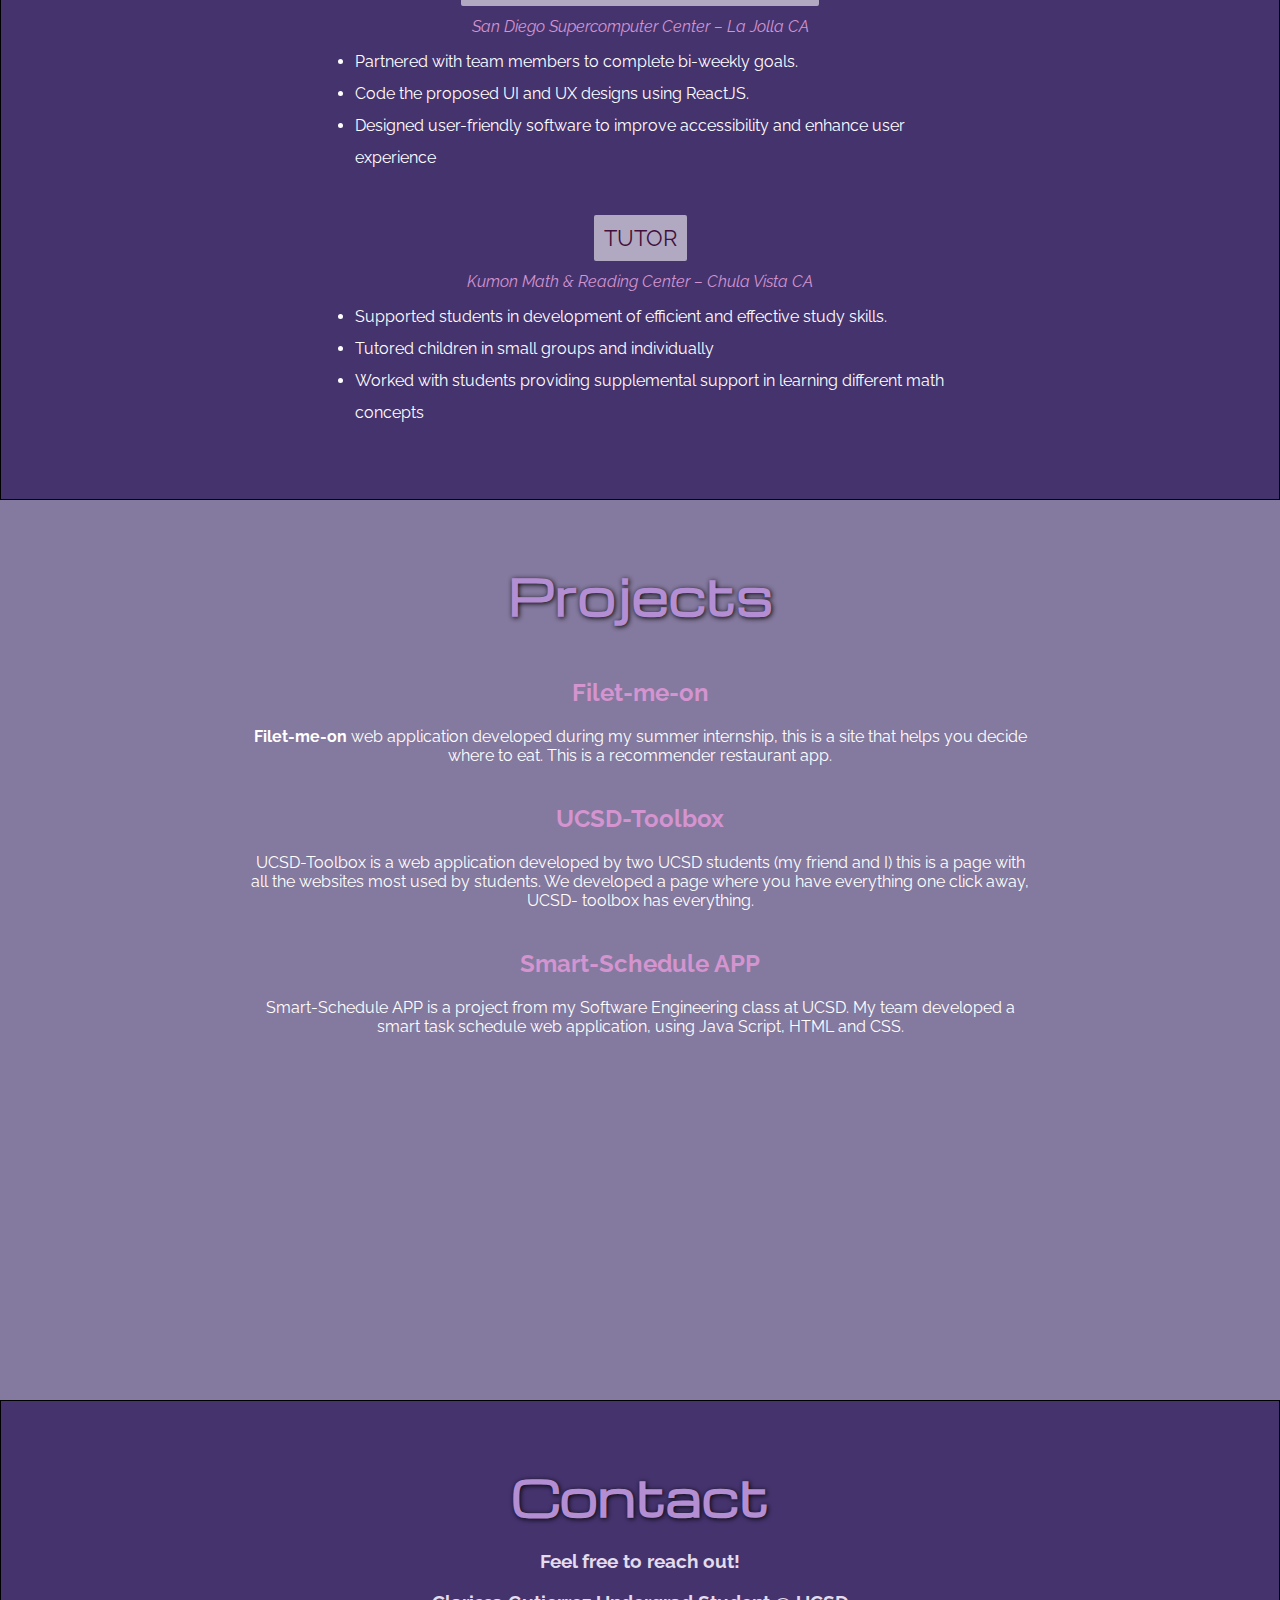
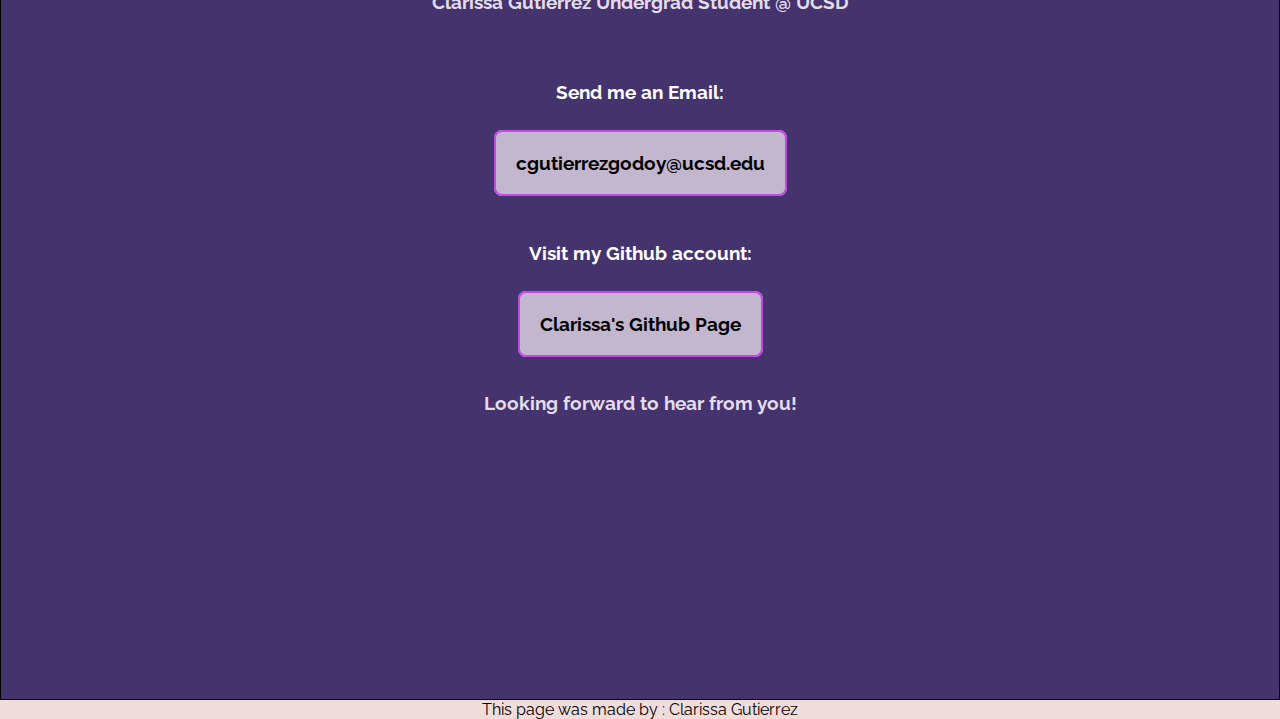
==== commit d0e553ff: "changes in portfolio" ====
--- a/index.html
+++ b/index.html
@@ -2,6 +2,15 @@
 <html lang="en">
 
 <head>
+    <!-- Google tag (gtag.js) -->
+    <script async src="https://www.googletagmanager.com/gtag/js?id=G-KDE9H14L9P"></script>
+    <script>
+    window.dataLayer = window.dataLayer || [];
+    function gtag(){dataLayer.push(arguments);}
+    gtag('js', new Date());
+
+    gtag('config', 'G-KDE9H14L9P');
+    </script>
     <meta charset="UTF-8">
     <meta name="viewport" content="width=device-width, initial-scale=1.0">
     
@@ -13,23 +22,11 @@
         table,th,td {
             border: 1px black solid;
         }
-        /* body{
-            position: absolute;
-        } */
     </style>
 </head>
 
 <body>
     <header>
-        <!-- <nav class="navbar">
-            <a href="#About">About</a>
-            <a href="#Education">Education</a>
-            <a href="#Experience">Experience</a>
-            <a href="#Skills">Skills</a>
-            <a href="#Projects">Projects</a>
-            <a href="#Contact">Contact</a>
-
-        </nav> -->
         <div class="top-nav">
             <div><a href="#" class="topp">TOP</a></div>
             <input id="menu-toggle" type="checkbox">
@@ -40,21 +37,10 @@
                 <li><a href="#About">About</a></li>
                 <li> <a href="#Education">Education</a></li>
                 <li><a href="#Experience">Experience</a></li>
-                <li><a href="#Tools">Tools</a></li>
                 <li><a href="#Projects">Projects</a></li>
                 <li><a href="#Contact">Contact</a></li>
             </ul>
         </div>
-
-        <!-- <nav class="navbar2">
-            <ul class="nav-list">
-                <li class="list-item" ><a href="#About">About</a></li>
-                <li class="list-item"> <a href="#Education">Education</a></li>
-                <li class="list-item" ><a href="#Experience">Experience</a></li>
-                <li class="list-item"><a href="#Projects">Projects</a></li>
-                <li class="list-item"><a href="#Contact">Contact</a></li>
-            </ul>
-        </nav> -->
   
     </header>
 
@@ -74,13 +60,13 @@
             language is Java.</p>
 
             <figure>
-                <img src="SS.png" alt="Clarissa pic" width="205" height="250" class="pic">
-                <figcaption>This is me:)</figcaption>
+                <img src="SS.png" alt="Clarissa profile pic" width="215" height="250" class="pic">
             </figure>
         </section>
 
         <section id="Education">
             <h2>Education </h2>
+            <img src ="ucsd-logo.png" alt="UCSD LOGO" width=130 >
             <h3 class="unis">University of California San Diego</h3>
             <h4 class="location">La Jolla, California</h4>
             <p class="text" >Currently pursuing a <span>B.S in Mathematics and Computer Science</span> with a minor in Cognitive
@@ -89,6 +75,8 @@
             <p class="text">Expected graduation date – <i>June 2023</i></p>
             <br><br><br>
 
+
+            <img src ="sw.png" alt="Southwestern LOGO" width=180 >
             <h3 class="unis">Southwestern College</h3>
             <h4 class="location">Chula Vista, California </h4>
             <p class="text"> A.S Degree in Mathematics - <i>July 2020</i> </p>
@@ -129,58 +117,11 @@
         </section>
 
 
-        <section id="Tools">
-            <h2>Tools</h2>
-            <p>Languages I am learning and have some experience with</p>
-            <!-- <ul>
-                <li>Team Collaboration</li>
-                <li>Software: Intellij, Eclipse,  VS Code </li>
-                <li>GIT </li>
-                <li>Bilingual</li>
-            </ul> -->
-            <br>
 
-
-             <div class="card-container">
-                 <div class="card">
-                     <!-- <picture>
-                        <img src="Logos/JAVA.png" alt="Java" width="100px" height="130px" >
-                    </picture> -->
-                     <p class="na"> JAVA</p>
-                 </div>
-
-                 <div class="card">
-                    <p> C++</p>
-                </div>
-                <div class="card">
-                    <p> JavaScript</p>
-                </div>
-                <div class="card">
-                    <p> HTML</p>
-                </div>
-                <div class="card">
-                    <p> CSS</p>
-                </div>
-                <div class="card">
-                    <p> REACT JS</p>
-                </div>
-                <div class="card">
-                    <p> Github </p>
-                </div>
-                <div class="card">
-                    <p>IntelliJ</p>
-                </div>
-                <div class="card">
-                    <p> VS Code</p>
-                </div>
-
-             </div>
-
-        </section>
 
 
         <section id="Projects">
-            <h2>Projects</h2>
+            <h2>Projects</h2><br>
             <h3 class="proj-name">Filet-me-on</h3>
                 <p class="text"> <b>Filet-me-on</b> web application developed during my summer internship, this is a site that
                     helps you decide where to eat. This is a recommender restaurant app.</p><br>
--- a/sty.css
+++ b/sty.css
@@ -1,5 +1,5 @@
 
-@import url('https://fonts.googleapis.com/css2?family=Noto+Sans+Symbols+2&&family=Lexend+Zetta:wght@100;200;400&family=Mulish:wght@500;700&family=Quicksand:wght@300;600&family=Raleway:wght@100;300&display=swap');
+@import url('https://fonts.googleapis.com/css2?family=Noto+Sans+Symbols+2&&family=Lexend+Zetta:wght@100;200;400&family=Mulish:wght@500;700&family=Quicksand:wght@300;600&family=Michroma&family=Raleway:wght@100;300&display=swap');
 :root{
     --onecolor: #ffffff;
 }
@@ -156,6 +156,10 @@
     border-radius: 100px;
     border: 5px solid rgb(169, 166, 182);
     margin-top: 20px;
+    transition: transform 0.2s;
+}
+.pic:hover {
+  transform: scale(1.06);
 }
 #welcome{
     margin: 0px;
@@ -183,7 +187,7 @@
     text-shadow: 2px 2px 6px #848086;
     --border: 3px solid blue;
 }
-#About, #Experience, #Projects{
+#About, #Experience, #Contact{
     text-align: center;
     padding: 120px 50px 120px 50px;
     border: 1px solid black;
@@ -191,6 +195,7 @@
     color:white; 
     margin: auto;
     
+    
 
     min-height: 100vh;
     justify-content: center;
@@ -200,7 +205,7 @@
 #Experience{
     padding-bottom: 40px;
 }
-#Education, #Tools, #Contact{
+#Education, #Projects{
     text-align: center;
     padding: 120px 50px 120px 50px;
     /* background-color: rgb(54, 116, 116); */
@@ -213,26 +218,29 @@
     margin: auto;
     padding-top: 40px;
 }
+/* h2 are the titles of each of the sections */
 h2{ 
     padding: 20px;
+    color: rgb(180, 142, 211);
     font-size: 3rem;
-    text-shadow: 2px 2px 6px #c9c9c9;
+    font-family: 'Michroma', sans-serif;
+    text-shadow: 1px 1px 5px #070707;
 }
 .text{
     /* border: 1px solid black; */
     margin: auto;
     max-width: 80ch;
     padding: 10px;
-    font-size: 1.2rem;
+    font-size: 1rem;
  
 }
 .unis{
-    font-size: 1.4em;
+    font-size: 1.6rem;
     font-weight: 400;
-    color:rgb(12, 13, 44);
+    color:rgb(104, 11, 84);
     padding-top: 25px;
-    text-shadow: 2px 2px 6px #9f9da0;
-    -border: 2px solid red;
+    --text-shadow: 2px 2px 6px #9f9da0;
+    --border: 2px solid red;
 }
 .location{
     margin: 10px;
@@ -255,7 +263,7 @@
 }
 
 .box{ /*this box class can be replace with elemetn ul (if not used anywhere else*/
-    font-size: 1.1rem;
+    font-size: 1rem;
     max-width: 65ch;
     text-align: left;
     margin: auto;
@@ -320,23 +328,29 @@
       color: black;      
     }
     .personal-data{
-      color:white;
-      background-color: #44107a;
+      color:black;
+      background-color: #c2b7ce;
       width: 150px;
       margin:auto;
+      border: 2px solid rgb(199, 71, 231);
 
       padding: 20px;
       border-radius: 8px;  
       text-decoration: none;
     }
     .personal{
-      font-size: 1.3rem;
-      color:black;
+      font-size: 1.2rem;
+      color:white;
       padding:30px;
-      text-shadow: 2px 2px 6px #bcb7c2;
+
     }
     #Contact{
       color: rgb(227, 220, 236);
+    }
+    .personal-data:hover{
+     /* background-color: #af9fda; */
+     background-color: #aa60a4;
+     color:white;
     }
 
 
@@ -401,7 +415,7 @@
         text-align: center; 
     }
     .text{
-        -border: 1px solid black;
+        --border: 1px solid black;
         margin: auto;
         max-width: 60ch;
         padding: 10px;
@@ -424,7 +438,7 @@
         align-items: center;
         font-size: 80%;
     }
-    #About, #Experience, #Projects{
+    #About, #Experience{
         min-height: 100vh;
         /* height: 1000px; */
         justify-content: center;
@@ -434,7 +448,7 @@
     #Experience{
         padding-bottom: 40px;
     }
-    #Education, #Tools{
+    #Education, #Projects{
         min-height: 100vh;
         /* height: 1000px; */
         justify-content: center;
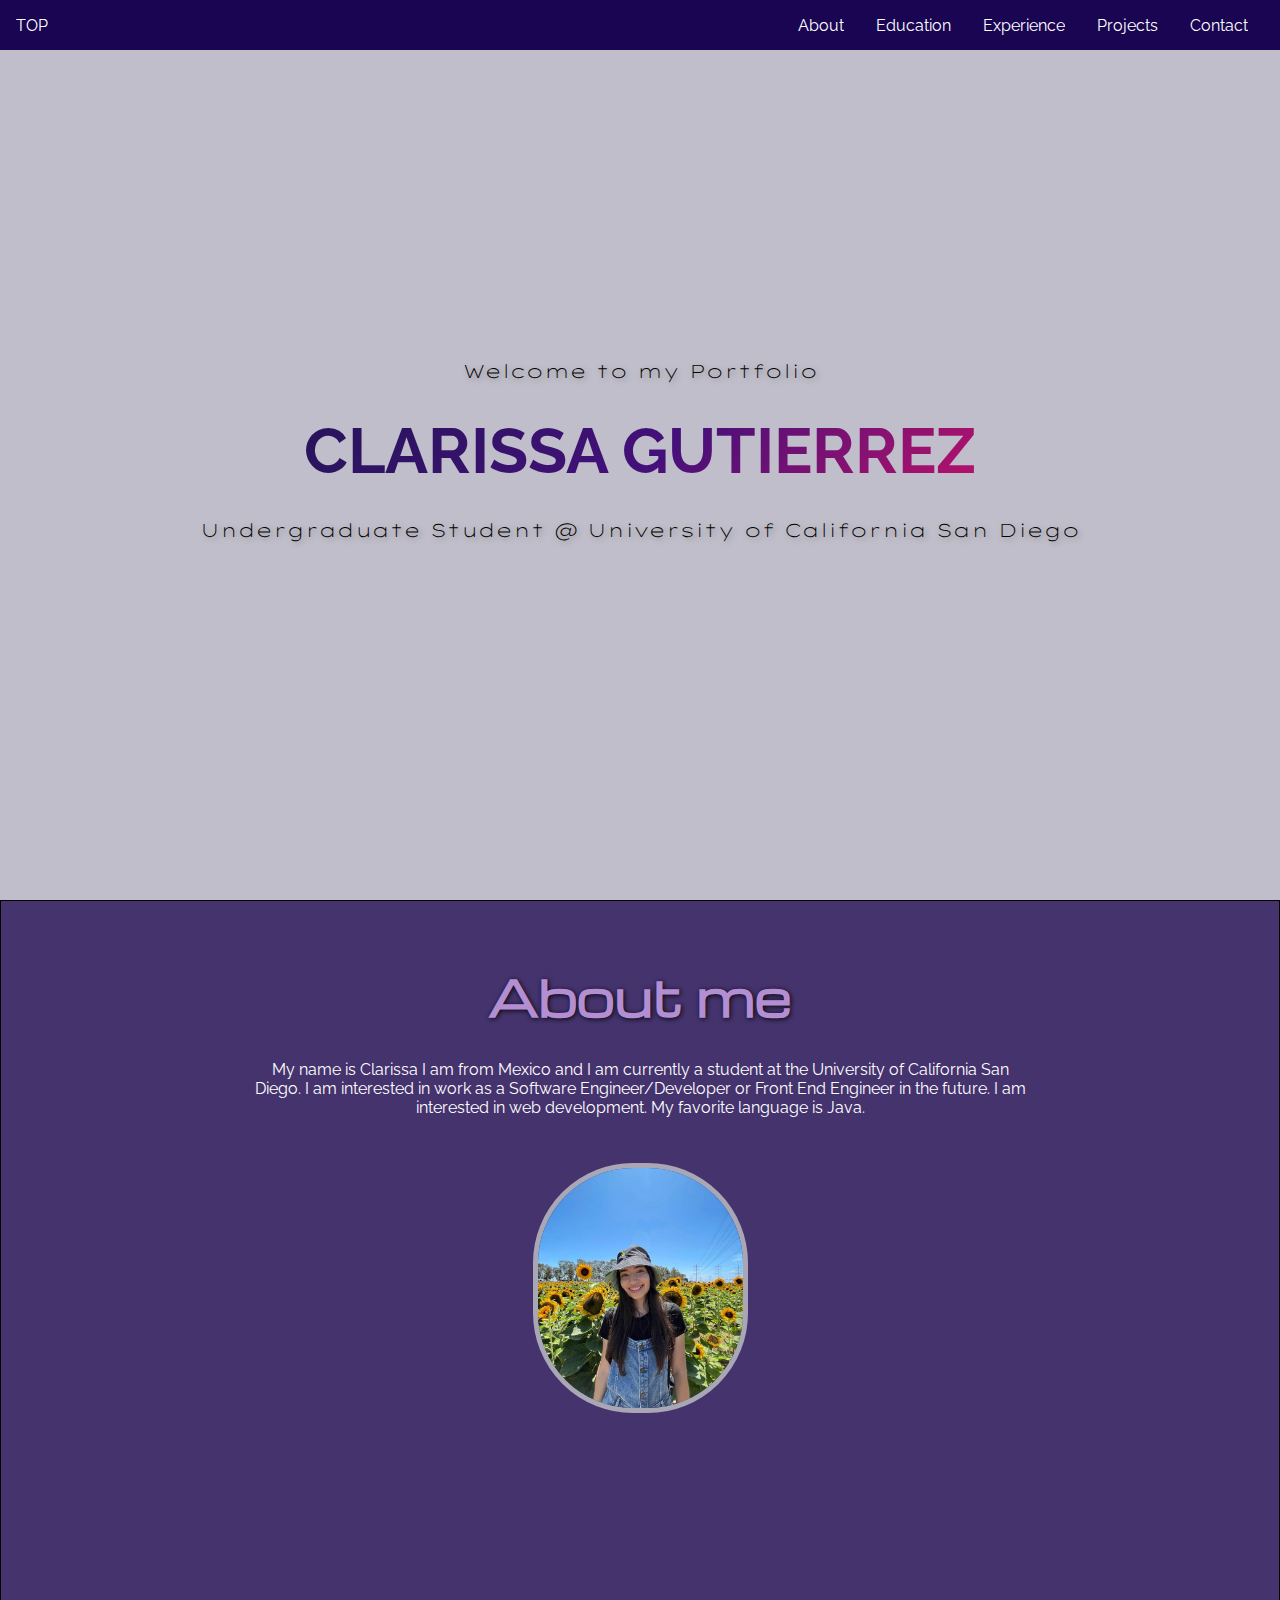
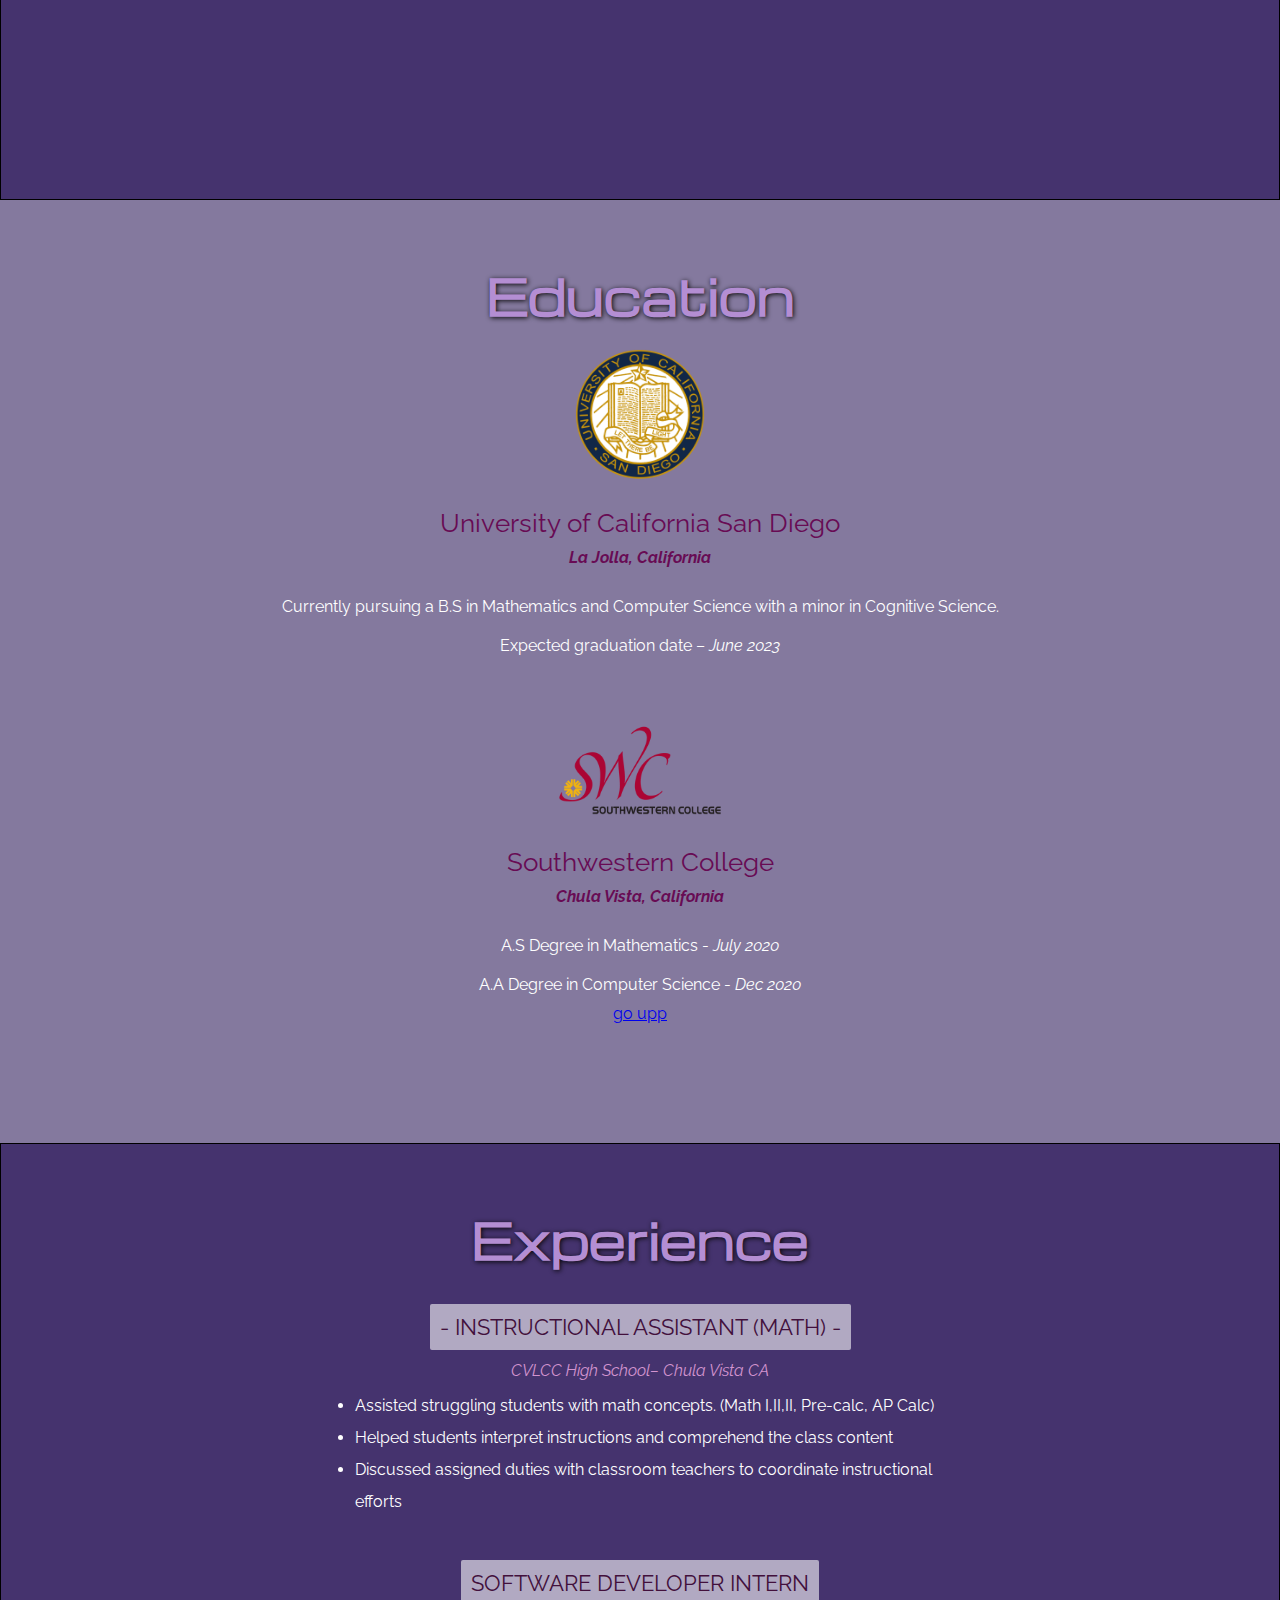
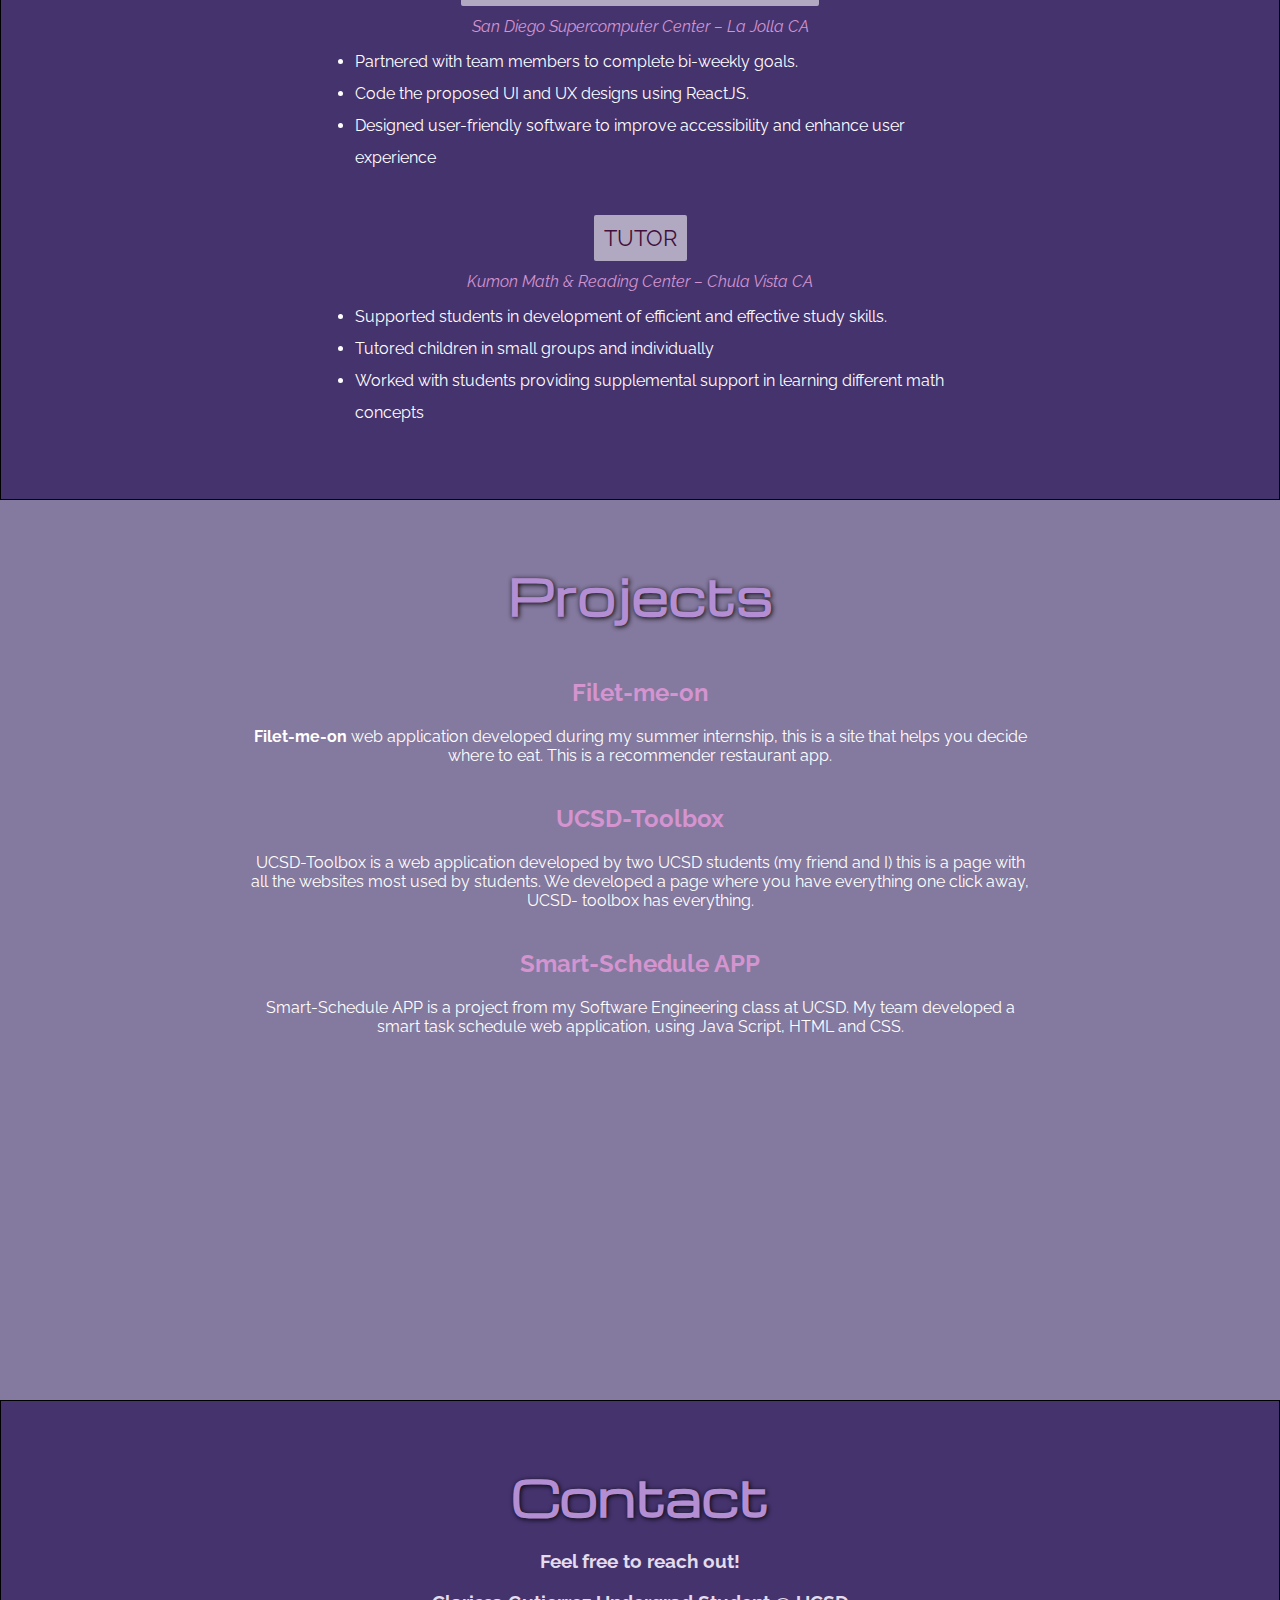
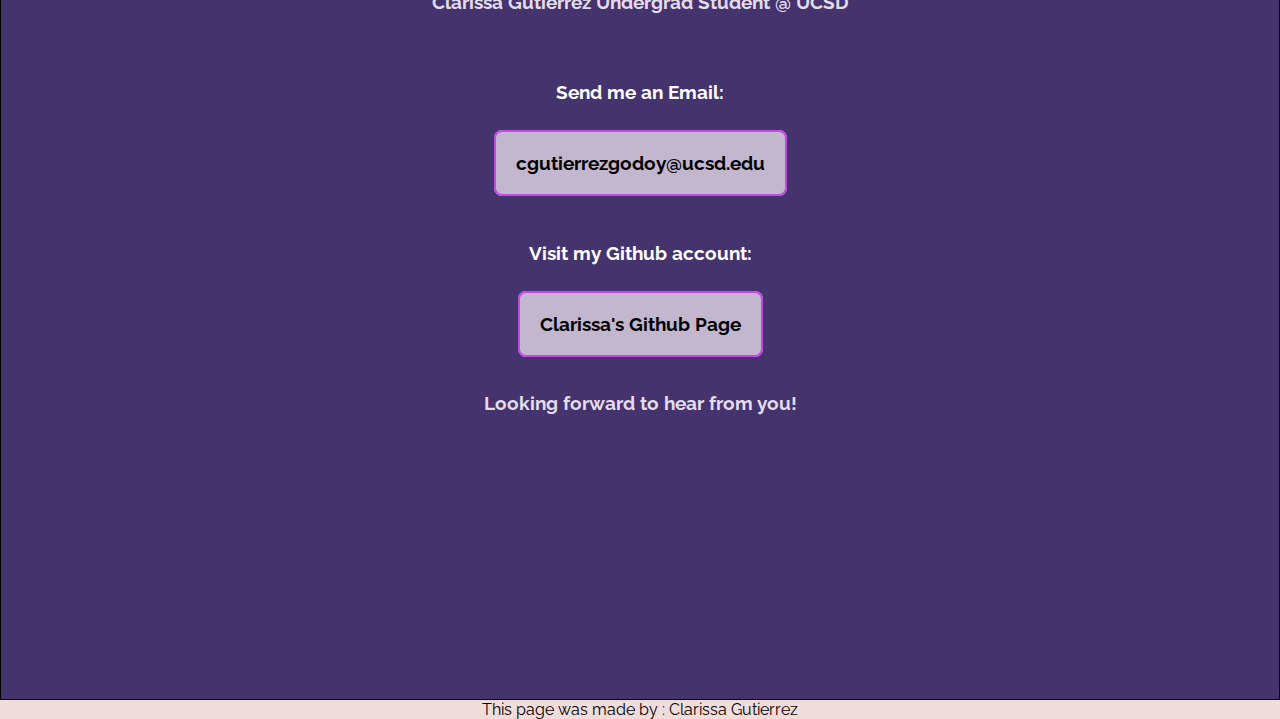
==== commit 82212fc3: "create picture folder" ====
--- a/index.html
+++ b/index.html
@@ -15,7 +15,7 @@
     <meta name="viewport" content="width=device-width, initial-scale=1.0">
     
     <title>Clarissa's Portfolio</title>
-    <link rel="icon"  href="sunfloweer.jpg">
+    <link rel="icon"  href="./pictures/sunfloweer.jpg">
     <link rel="stylesheet" href="sty.css">
 
     <style>
@@ -60,13 +60,13 @@
             language is Java.</p>
 
             <figure>
-                <img src="SS.png" alt="Clarissa profile pic" width="215" height="250" class="pic">
+                <img src="./pictures/SS.png" alt="Clarissa profile pic" width="215" height="250" class="pic">
             </figure>
         </section>
 
         <section id="Education">
             <h2>Education </h2>
-            <img src ="ucsd-logo.png" alt="UCSD LOGO" width=130 >
+            <img src ="./pictures/ucsd-logo.png" alt="UCSD LOGO" width=130 >
             <h3 class="unis">University of California San Diego</h3>
             <h4 class="location">La Jolla, California</h4>
             <p class="text" >Currently pursuing a <span>B.S in Mathematics and Computer Science</span> with a minor in Cognitive
@@ -76,7 +76,7 @@
             <br><br><br>
 
 
-            <img src ="sw.png" alt="Southwestern LOGO" width=180 >
+            <img src ="./pictures/sw.png" alt="Southwestern LOGO" width=180 >
             <h3 class="unis">Southwestern College</h3>
             <h4 class="location">Chula Vista, California </h4>
             <p class="text"> A.S Degree in Mathematics - <i>July 2020</i> </p>
